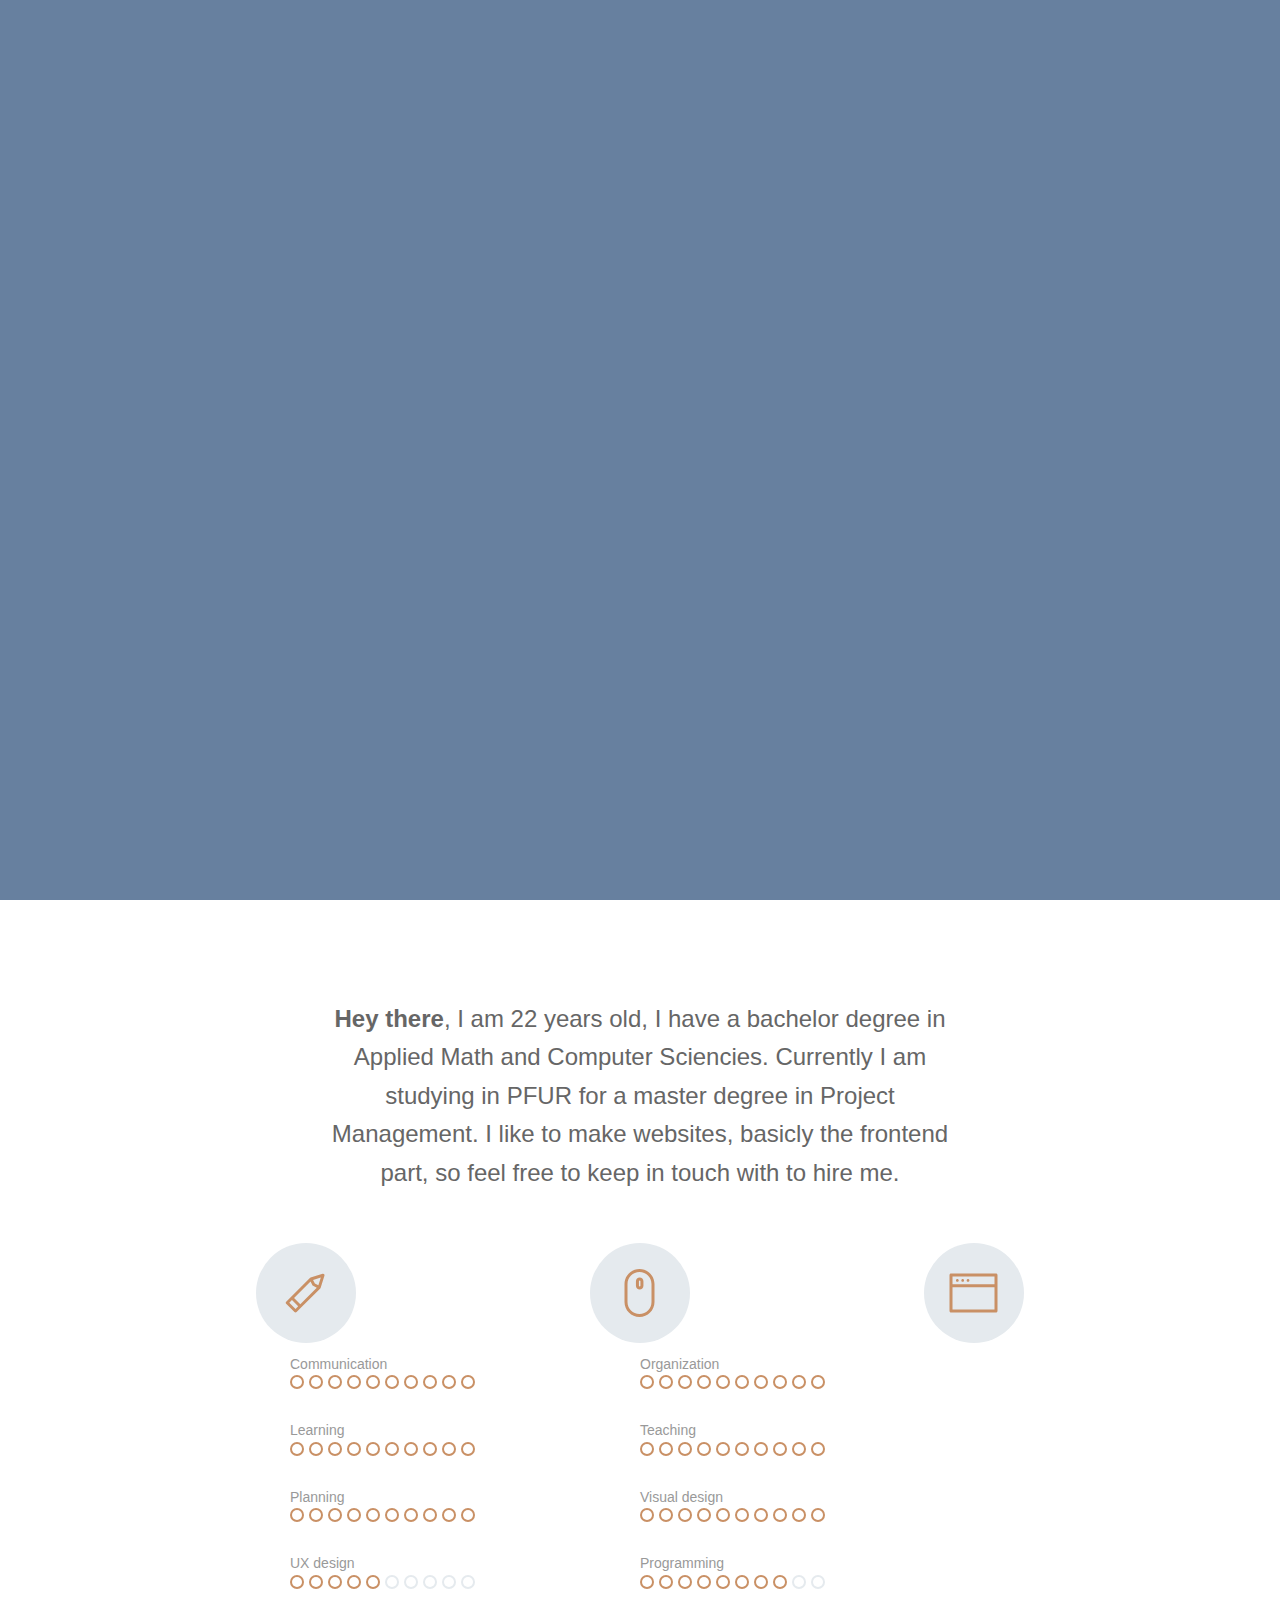
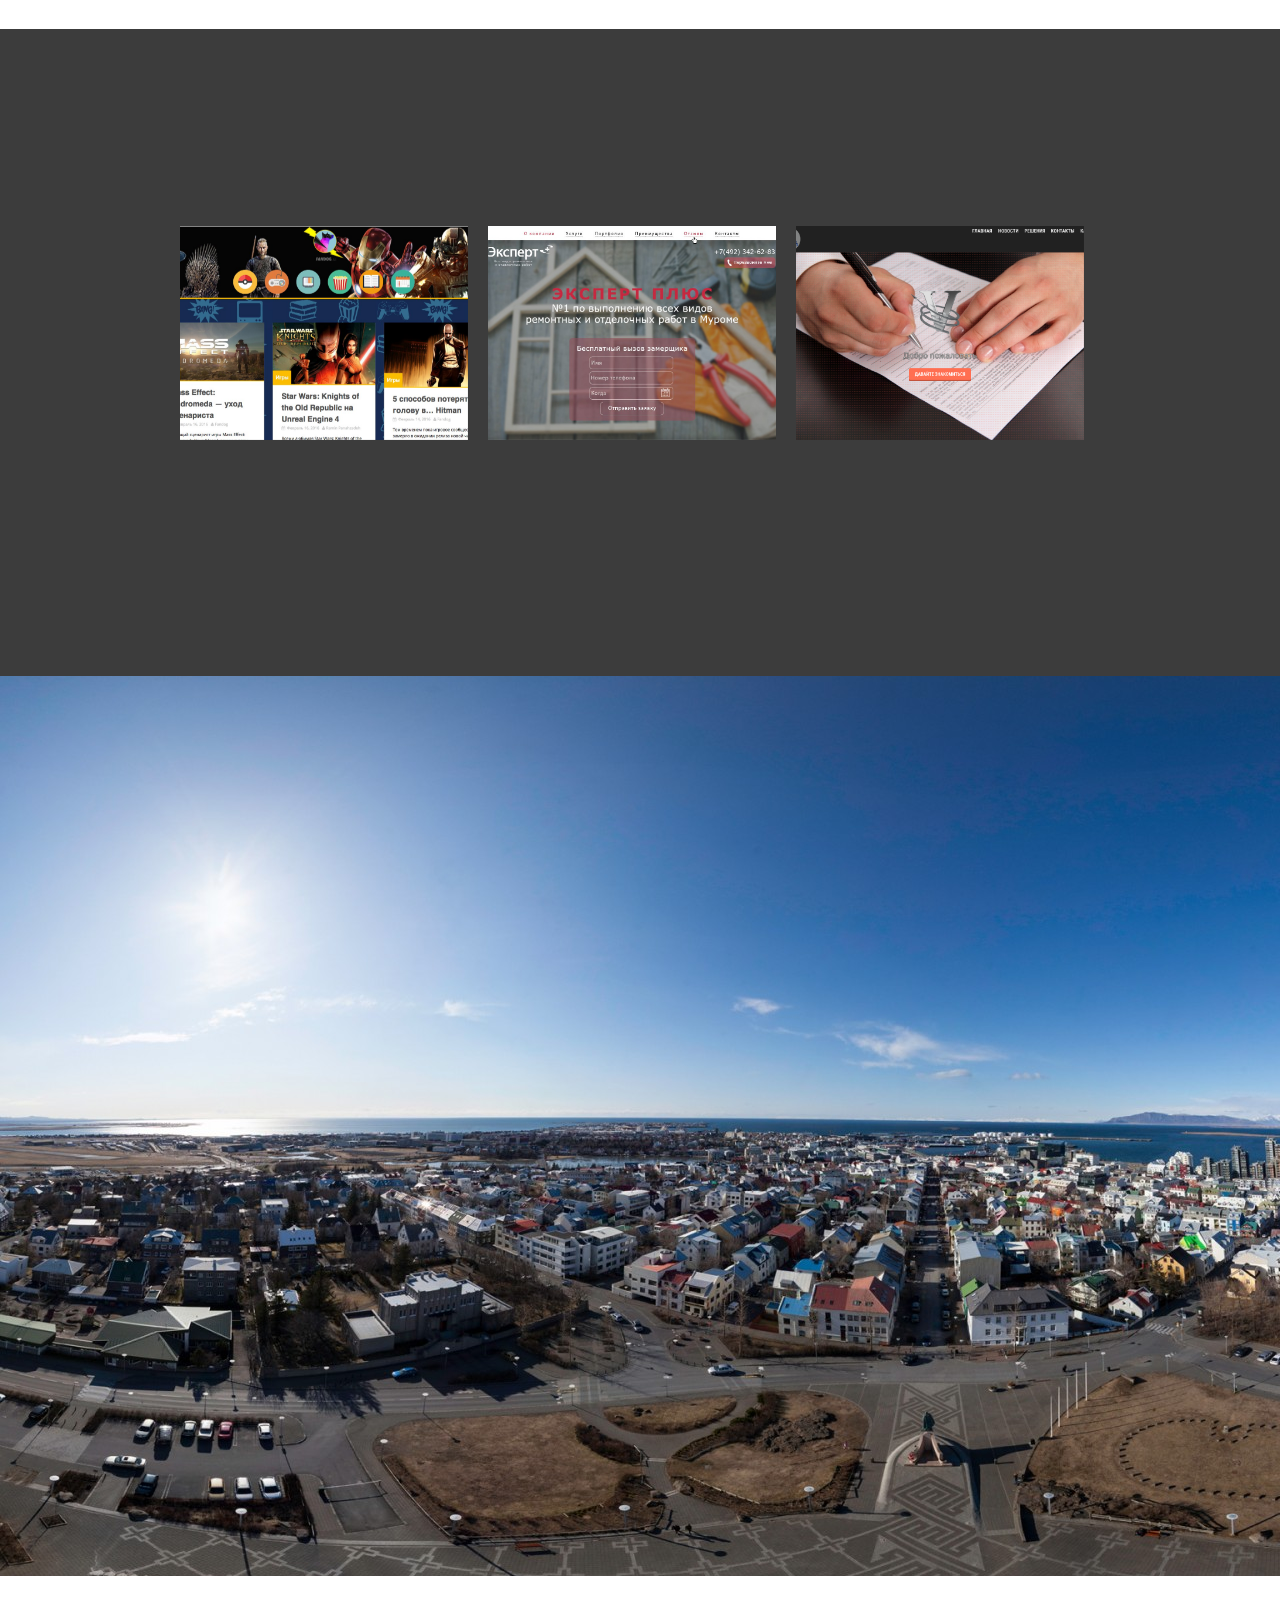
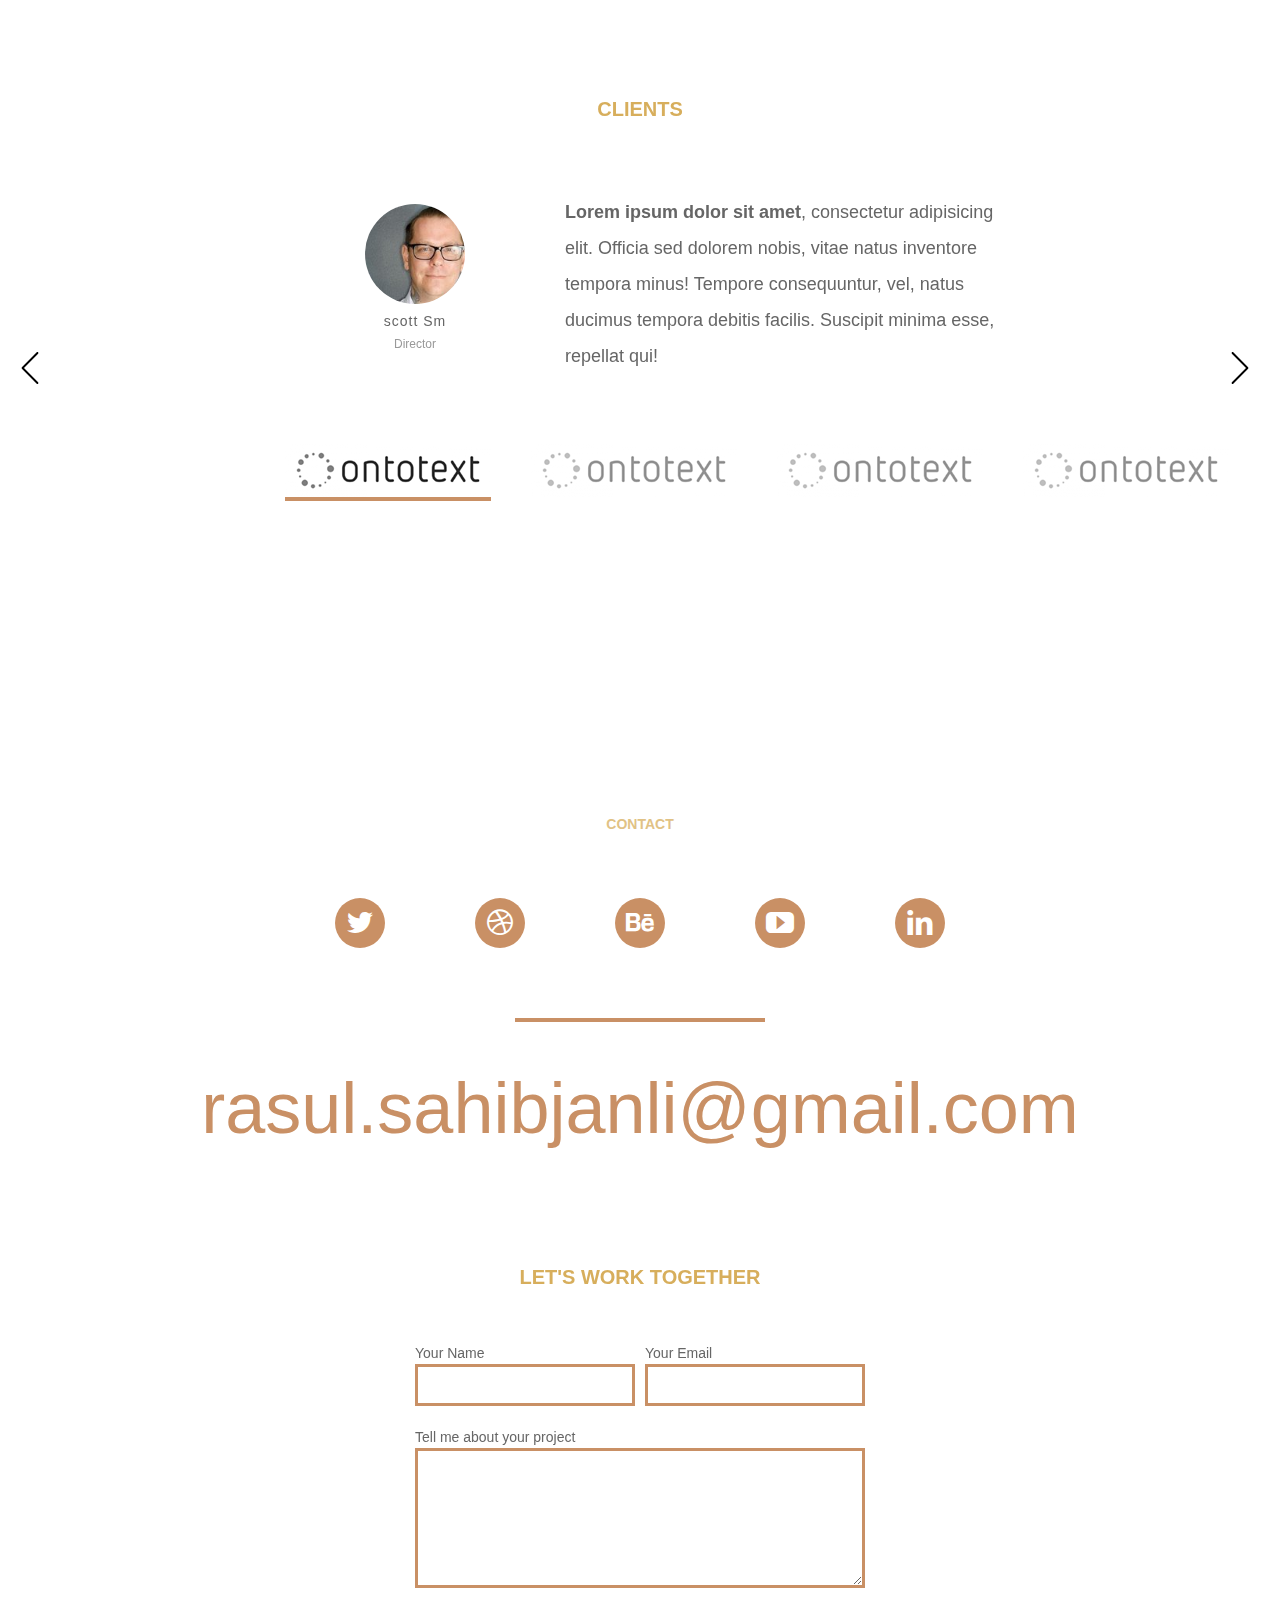
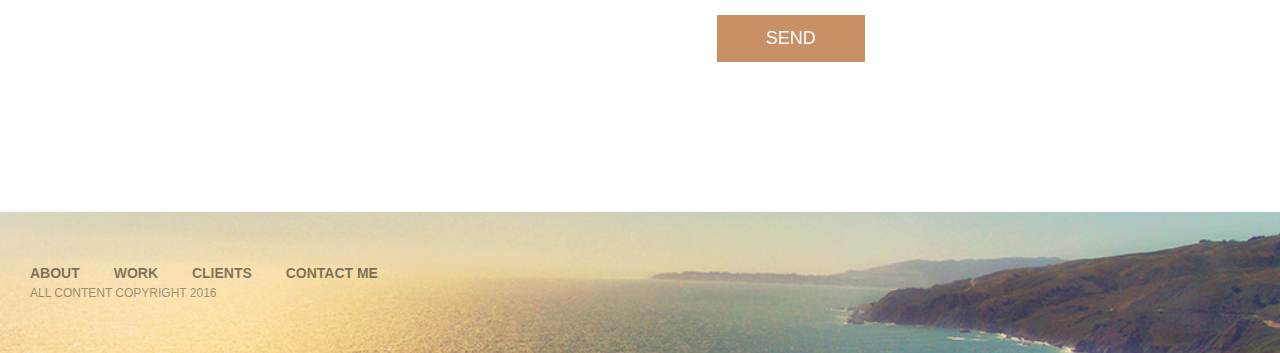
==== index.html @ d8843130 "add starting files" ====
<!DOCTYPE html>
<html class="">
<head>
  <meta charset="UTF-8">
  <meta name="apple-mobile-web-app-capable" content="yes">
  <meta name="viewport" content="width=device-width, initial-scale=1">
  <meta name="description" content="Provide a description for your website to make it visible to search engines.">
  <meta rel="author" href="https://plus.google.com/u/0/+DevTipsForDesigners/">
  <meta rel="publisher" href="https://plus.google.com/u/0/+DevTipsForDesigners/">

  <title>Artists Theme</title>

  <link rel="stylesheet" href="style.css">
  <!--[if lt IE 9]><script src="http://html5shim.googlecode.com/svn/trunk/html5.js"></script><![endif]-->

  

</head>
    <body>
<!-- <div class="left-side">
  
</div>   -->    
<!-- <section class="main-wrapper"> -->
<style type="text/css">#hellopreloader>p{display:none;}#hellopreloader_preload{display: block;position: fixed;z-index: 99999;top: 0;left: 0;width: 100%;height: 100%;min-width: 1000px;background: #67809F url(http://hello-site.ru//main/images/preloads/ball-triangle.svg) center center no-repeat;background-size:113px;}</style>
<div id="hellopreloader"><div id="hellopreloader_preload"></div><p><a href="http://hello-site.ru">Hello-Site.ru. Бесплатный конструктор сайтов.</a></p></div>


    <header id="header">

     	<div class="logo"></div>
      <div class="myPicture">
        <h3 id="about">About me</h3>
      </div>
     	<nav>
     		<a href="#about">About</a>
     		<a href="#work">Work</a>
     		<a href="#clients">Clients</a>
     		<a href="#contact">Contact me</a>
     	</nav>
    	<h1><span>My name is Rasul</span></h1>
    	<p class="kicker">
    		Welcome to the my peace of the INTERNET. I am glad to meet u;)
    	</p>
    </header>


      <section>
      <!-- <h3 id="about">About me</h3> -->

      
      <div class="blurb">
        <p>
          <strong>Hey there</strong>, I am 22 years old, I have a bachelor degree in Applied Math and Computer Sciencies. Currently I am studying in PFUR for a master degree in Project Management. I like to make websites, basicly the frontend part, so feel free to keep in touch with to hire me.
        </p>
      </div>

      <div class="face-lockup">
       <!--  <div class="face-img"></div> -->

        <div class="icon-pencil">
          <svg xmlns="http://www.w3.org/2000/svg" enable-background="new 0 0 100 100"><path d="M68.495 32.622c.332-1.051-.787-2.17-1.838-1.838l-12.123 3.823-.009.003-.02.006-.04.018-.213.087-.046.031-.085.056-.189.148-.042.033-18.97 18.97-.001.001-.001.001-4.742 4.742c-.584.584-.592 1.522-.017 2.097l8.32 8.32c.575.575 1.513.567 2.097-.017l4.742-4.742 18.971-18.971.033-.042.148-.188.057-.085.03-.046.086-.212.019-.042.007-.021.003-.008 3.823-12.124zm-6.119 9.592l-3.496-1.815-1.815-3.496 7.756-2.446-2.445 7.757zm-18.081 19.01l-6.24-6.24 16.477-16.477 1.921 3.7c.07.134.158.253.262.357.105.105.224.193.357.262l3.7 1.921-16.477 16.477zm-4.742 4.742l-6.24-6.24 2.629-2.629 6.24 6.24-2.629 2.629z"/></svg>
        </div>
        <div class="icon-mouse">
          <svg xmlns="http://www.w3.org/2000/svg" enable-background="new 0 0 100 100"><path d="M49.5 74c-8.27 0-15-6.73-15-15v-18c0-8.271 6.729-15 15-15s15 6.73 15 15v18c0 8.271-6.73 15-15 15zm0-45c-6.617 0-12 5.383-12 12v18c0 6.617 5.383 12 12 12s12-5.383 12-12v-18c0-6.617-5.383-12-12-12zm.183 17.53c-2.068 0-3.75-1.681-3.75-3.75v-4.5c0-2.068 1.682-3.75 3.75-3.75s3.75 1.682 3.75 3.75v4.5c0 2.068-1.682 3.75-3.75 3.75zm0-9c-.413 0-.75.337-.75.75v4.5c0 .413.337.75.75.75s.75-.337.75-.75v-4.5c0-.413-.337-.75-.75-.75z"/></svg>
        </div>
        <div class="icon-browser">
          <svg xmlns="http://www.w3.org/2000/svg" enable-background="new 0 0 100 100"><path d="M72 30.5h-45c-.829 0-1.5.671-1.5 1.5v36c0 .829.671 1.5 1.5 1.5h45c.829 0 1.5-.671 1.5-1.5v-36c0-.829-.671-1.5-1.5-1.5zm-1.5 36h-42v-22.254h42v22.254zm0-25.254h-42v-7.746h42v7.746zm-37.153-2.495c.758 0 1.373-.615 1.373-1.373s-.615-1.373-1.373-1.373-1.373.615-1.373 1.373.615 1.373 1.373 1.373zm5.342 0c.758 0 1.373-.615 1.373-1.373s-.615-1.373-1.373-1.373-1.373.615-1.373 1.373.615 1.373 1.373 1.373zm5.342 0c.758 0 1.373-.615 1.373-1.373s-.615-1.373-1.373-1.373-1.373.615-1.373 1.373.615 1.373 1.373 1.373z"/></svg>
        </div>
    <!--     <div class="icon-video">
          <svg xmlns="http://www.w3.org/2000/svg" enable-background="new 0 0 100 100"><path d="M75 32.5h-51c-.829 0-1.5.671-1.5 1.5v32c0 .829.671 1.5 1.5 1.5h51c.829 0 1.5-.671 1.5-1.5v-32c0-.829-.671-1.5-1.5-1.5zm-1.5 32h-48v-29h48v29zm-31.007-22.995v16.988l14.004-8.494-14.004-8.494z"/></svg>
        </div> -->
      </div>



      <div class="skill-lockup">

      <div class="skills-to-hire-me">
        <div class="skills-to-hire-me__title">Будет интересно тем кто хочет нанять меня на работу</div>
        <ul>
          <li>Git</li>
          <li>Gulp</li>
          <li>Sass</li>
          <li>Project management</li>
          <li>HTML5</li>
          <li>CSS3</li>
          <li>Кроссбраузерная верстка</li>
          <li>Отзывчивая и Адаптивная верстка(да да, я знаю в чем разница)</li>
          <li>Bootstrap</li>
          <li>BEM</li>
          <li>Javascript</li>
          <li>Jquery</li>
          <li>Имею опыт посадки на CMS</li>
          <li>PHP базовые знания</li>
          <li>SQL базовые знания</li>
          <li>Adobe Photoshop</li>
        </ul>
      </div>
       <div class="skills-to-make-order">
        <div class="skills-to-make-order__title">Будет интересно тем кто хочет заказать проект</div>
        <ul>
          <li>Оценка каждого проекта по времени и денежным затратам индивидуальна</li>
          <li>Блог</li>
          <li>Сайт компании(визитка)</li>
          <li>Портфолио</li>
          <li>Интернет магазин</li>
          <li>Лэндинг(одностраничник)</li>
          <li>Корпоративный сайт</li>
        </ul>
      </div>
        <div class="skill-unit">
          <div class="skill-label">Communication</div>
          <div class="skill-icons">
            <span></span>
            <span></span>
            <span></span>
            <span></span>
            <span></span>
            <span></span>
            <span></span>
            <span></span>
            <span></span>
            <span></span>
          </div>
        </div>

        <div class="skill-unit">
          <div class="skill-label">Organization</div>
          <div class="skill-icons">
            <span></span>
            <span></span>
            <span></span>
            <span></span>
            <span></span>
            <span></span>
            <span></span>
            <span></span>
            <span></span>
            <span></span>
          </div>
        </div>

        <div class="skill-unit">
          <div class="skill-label">Learning</div>
          <div class="skill-icons">
            <span></span>
            <span></span>
            <span></span>
            <span></span>
            <span></span>
            <span></span>
            <span></span>
            <span></span>
            <span></span>
            <span></span>
          </div>
        </div>

        <div class="skill-unit">
          <div class="skill-label">Teaching</div>
          <div class="skill-icons">
            <span></span>
            <span></span>
            <span></span>
            <span></span>
            <span></span>
            <span></span>
            <span></span>
            <span></span>
            <span></span>
            <span></span>
          </div>
        </div>

        <div class="skill-unit">
          <div class="skill-label">Planning</div>
          <div class="skill-icons">
            <span></span>
            <span></span>
            <span></span>
            <span></span>
            <span></span>
            <span></span>
            <span></span>
            <span></span>
            <span></span>
            <span></span>
          </div>
        </div>

        <div class="skill-unit">
          <div class="skill-label">Visual design</div>
          <div class="skill-icons">
            <span></span>
            <span></span>
            <span></span>
            <span></span>
            <span></span>
            <span></span>
            <span></span>
            <span></span>
            <span></span>
            <span></span>
          </div>
        </div>

        <div class="skill-unit">
          <div class="skill-label">UX design</div>
          <div class="skill-icons skill-5">
            <span></span>
            <span></span>
            <span></span>
            <span></span>
            <span></span>
            <span></span>
            <span></span>
            <span></span>
            <span></span>
            <span></span>
          </div>
        </div>

        <div class="skill-unit">
          <div class="skill-label">Programming</div>
          <div class="skill-icons skill-8">
            <span></span>
            <span></span>
            <span></span>
            <span></span>
            <span></span>
            <span></span>
            <span></span>
            <span></span>
            <span></span>
            <span></span>
          </div>
        </div>

      </div>
    </section>
    
 <!--    <section class="alt-section section-tools">
      <canvas>
        
      </canvas>
    </section> -->

      <section class="alt-section section-work">
      <div class="section-work__overlay"></div>
        <h3 id="work">Work</h3>

        <div class="work-belt">

            <div class="thumb-wrap">
                <div class="thumb-container">
                  
                    <div href="" class="thumb-unit">
                    <span class="thumb-overlay">
                      <strong>Typo international</strong>
                      <div class="zoom-icon"></div>
                    </span>
                    </div>

                    <div href="" class="thumb-unit">
                    <span class="thumb-overlay">
                      <strong>Typo internat</strong>
                      <div class="zoom-icon"></div>
                    </span>
                    </div>

                    <div href="" class="thumb-unit">
                    <span class="thumb-overlay">
                      <strong>Typo international</strong>
                      <div class="zoom-icon"></div>
                    </span>
                    </div>
                </div>
            </div>

            <div class="work-wrap"> 
                <div class="work-container">
                    <div class="work-return"></div>
                    <h4 class="project-title">Blah blah blah</h4>
                    <div class="project-load"></div>
                 </div>
            </div>
        </div>



      </section>
      
      <div class="panorama">
        <canvas id="canvas" width="350" height="350">
          You should update your browser
        </canvas>
      </div>

      <section class = "clients-section">

      <h3 id = "clients">clients</h3>


      <div class="clients-mobile-nav">
        <span></span>
        <span></span>
        <span></span>
        <span></span>
      </div>

      <div class="client-controls">
        <div class="client-control-next">
                  <?xml version="1.0" encoding="utf-8"?>
            <!-- Generator: Adobe Illustrator 17.1.0, SVG Export Plug-In . SVG Version: 6.00 Build 0)  -->
            <!DOCTYPE svg PUBLIC "-//W3C//DTD SVG 1.1//EN" "http://www.w3.org/Graphics/SVG/1.1/DTD/svg11.dtd">
            <svg version="1.1" id="Layer_1" xmlns="http://www.w3.org/2000/svg" xmlns:xlink="http://www.w3.org/1999/xlink" x="0px" y="0px"
             enable-background="new 0 0 40 40" xml:space="preserve">
            <path d="M12.576,35.954c-0.253,0-0.507-0.097-0.7-0.292c-0.387-0.389-0.387-1.021,0-1.41L26.024,20L11.876,5.748
              c-0.387-0.389-0.387-1.02,0-1.41c0.387-0.39,1.013-0.39,1.4,0l14.847,14.957c0.387,0.389,0.387,1.021,0,1.41L13.276,35.662
              C13.083,35.857,12.83,35.954,12.576,35.954z"/>
            </svg>

        </div>
        <div class="client-control-prev">
                  <?xml version="1.0" encoding="utf-8"?>
            <!-- Generator: Adobe Illustrator 17.1.0, SVG Export Plug-In . SVG Version: 6.00 Build 0)  -->
            <!DOCTYPE svg PUBLIC "-//W3C//DTD SVG 1.1//EN" "http://www.w3.org/Graphics/SVG/1.1/DTD/svg11.dtd">
            <svg version="1.1" id="Layer_1" xmlns="http://www.w3.org/2000/svg" xmlns:xlink="http://www.w3.org/1999/xlink" x="0px" y="0px"
             enable-background="new 0 0 40 40" xml:space="preserve">
            <path d="M26.724,35.662L11.876,20.705c-0.387-0.389-0.387-1.02,0-1.41L26.724,4.338c0.387-0.39,1.013-0.39,1.4,0
              c0.387,0.389,0.387,1.02,0,1.41L13.976,20l14.148,14.252c0.387,0.39,0.387,1.021,0,1.41c-0.193,0.195-0.447,0.292-0.7,0.292
              C27.17,35.954,26.917,35.857,26.724,35.662z"/>
            </svg>

        </div>
      </div>
      
      <div class="clients-belt">
        <!-- Clients and stuff they say -->
        <div class="client-unit">
          
          <div class="client-face">
            <img src="./assets/img/clients/face-aaroni.jpg" alt="client-face">
            <strong class="client-name">scott Sm</strong>
            <em class="client-title">Director</em>
          </div>
        

        <div class="client-content">

          <p><strong>Lorem ipsum dolor sit amet</strong>, consectetur adipisicing elit. Officia sed dolorem nobis, vitae natus inventore tempora minus! Tempore consequuntur, vel, natus ducimus tempora debitis facilis. Suscipit minima esse, repellat qui!</p>
        </div>
      </div>
        <!-- Clients and stuff they say -->   

        <!-- Clients and stuff they say -->
        <div class="client-unit">
          
          <div class="client-face">
            <img src="./assets/img/clients/face-atariboy.jpg" alt="client-face">
            <strong class="client-name">scott Sm</strong>
            <em class="client-title">Director</em>
          </div>
        

        <div class="client-content">

          <p><strong>Lorem ipsum dolor sit amet</strong>, consectetur adipisicing elit. Officia sed dolorem nobis, vitae natus inventore tempora minus! Tempore consequuntur, vel, natus ducimus tempora debitis facilis. Suscipit minima esse, repellat qui!</p>
        </div>
      </div>
        <!-- Clients and stuff they say --> 

        <!-- Clients and stuff they say -->
        <div class="client-unit">
          
          <div class="client-face">
            <img src="./assets/img/clients/face-jackiesaik.jpg" alt="client-face">
            <strong class="client-name">scott Sm</strong>
            <em class="client-title">Director</em>
          </div>
        

        <div class="client-content">

          <p><strong>Lorem ipsum dolor sit amet</strong>, consectetur adipisicing elit. Officia sed dolorem nobis, vitae natus inventore tempora minus! Tempore consequuntur, vel, natus ducimus tempora debitis facilis. Suscipit minima esse, repellat qui!</p>
        </div>
      </div>
        <!-- Clients and stuff they say --> 

        <!-- Clients and stuff they say -->
        <div class="client-unit">
          
          <div class="client-face">
            <img src="./assets/img/clients/face-teleject.jpg" alt="client-face">
            <strong class="client-name">scott Sm</strong>
            <em class="client-title">Director</em>
          </div>
        

        <div class="client-content">

          <p><strong>Lorem ipsum dolor sit amet</strong>, consectetur adipisicing elit. Officia sed dolorem nobis, vitae natus inventore tempora minus! Tempore consequuntur, vel, natus ducimus tempora debitis facilis. Suscipit minima esse, repellat qui!</p>
        </div>
      </div>
        <!-- Clients and stuff they say -->  
      </div>

      <div class="clients-logos">
        <img src="img/clients/logo1.png" class="client-logo" alt=" ">
        <img src="img/clients/logo1.png" class="client-logo" alt=" ">
        <img src="img/clients/logo1.png" class="client-logo" alt=" ">
        <img src="img/clients/logo1.png" class="client-logo" alt=" ">
      </div>

    </section>

      <section class="section-contact">

      <h3 id="contact">Contact</h3>

    <div class="social-links">
    	<a href="" class="icon-twitter"></a>
    	<a href="" class="icon-dribbble"></a>
    	<a href="" class="icon-behance"></a>
    	<a href="" class="icon-youtube"></a>
    	<a href="" class="icon-linkedin"></a>
    </div>

    <hr class="bar">

    <a href="mailto:artist@gmail.com" class="biglink">rasul.sahibjanli@gmail.com</a>

    </section>


      <section>

      <h3>Let's work together</h3>

    <form method="POST" action="//formspree.io/rasul.sahibjanli@gmail.com">

      <fieldset class="contact-info-group">

        <label><span>Your Name</span>
        <input type="text" name="name"></label>

        <label><span>Your Email</span>
        <input type="email" name="_replyto"></label>

      </fieldset>

      <label><span>Tell me about your project</span>
      <textarea name="message"></textarea></label>

      <fieldset class="submit-wrap">
        <input type="submit" value="Send">
      </fieldset>

    </form>

    </section>


      <footer id="footer">

      <div class="lockup">
        
        
        <div class="content-wrap">
          <nav>
            <a href="#about">About</a>
            <a href="#work">Work</a>
            <a href="#clients">Clients</a>
            <a href="#contact">Contact me</a>
          </nav>

          <p class="copyright">All content copyright 2016</p>
       
        </div>
      </div>

    </footer>

<!-- </section> -->

      


    <script src="js/jquery-2.2.1.js"></script>
    <script src="js/functions.js"></script>
    <script src="js/constructor.js"></script>
   <!-- HelloPreload http://hello-site.ru/preloader/ -->

<script type="text/javascript">var hellopreloader = document.getElementById("hellopreloader_preload");function fadeOutnojquery(el){el.style.opacity = 1;var interhellopreloader = setInterval(function(){el.style.opacity = el.style.opacity - 0.05;if (el.style.opacity <=0.05){ clearInterval(interhellopreloader);hellopreloader.style.display = "none";}},16);}window.onload = function(){setTimeout(function(){fadeOutnojquery(hellopreloader);},1000);};</script>
<!-- HelloPreload http://hello-site.ru/preloader/ -->
</body>
</html>
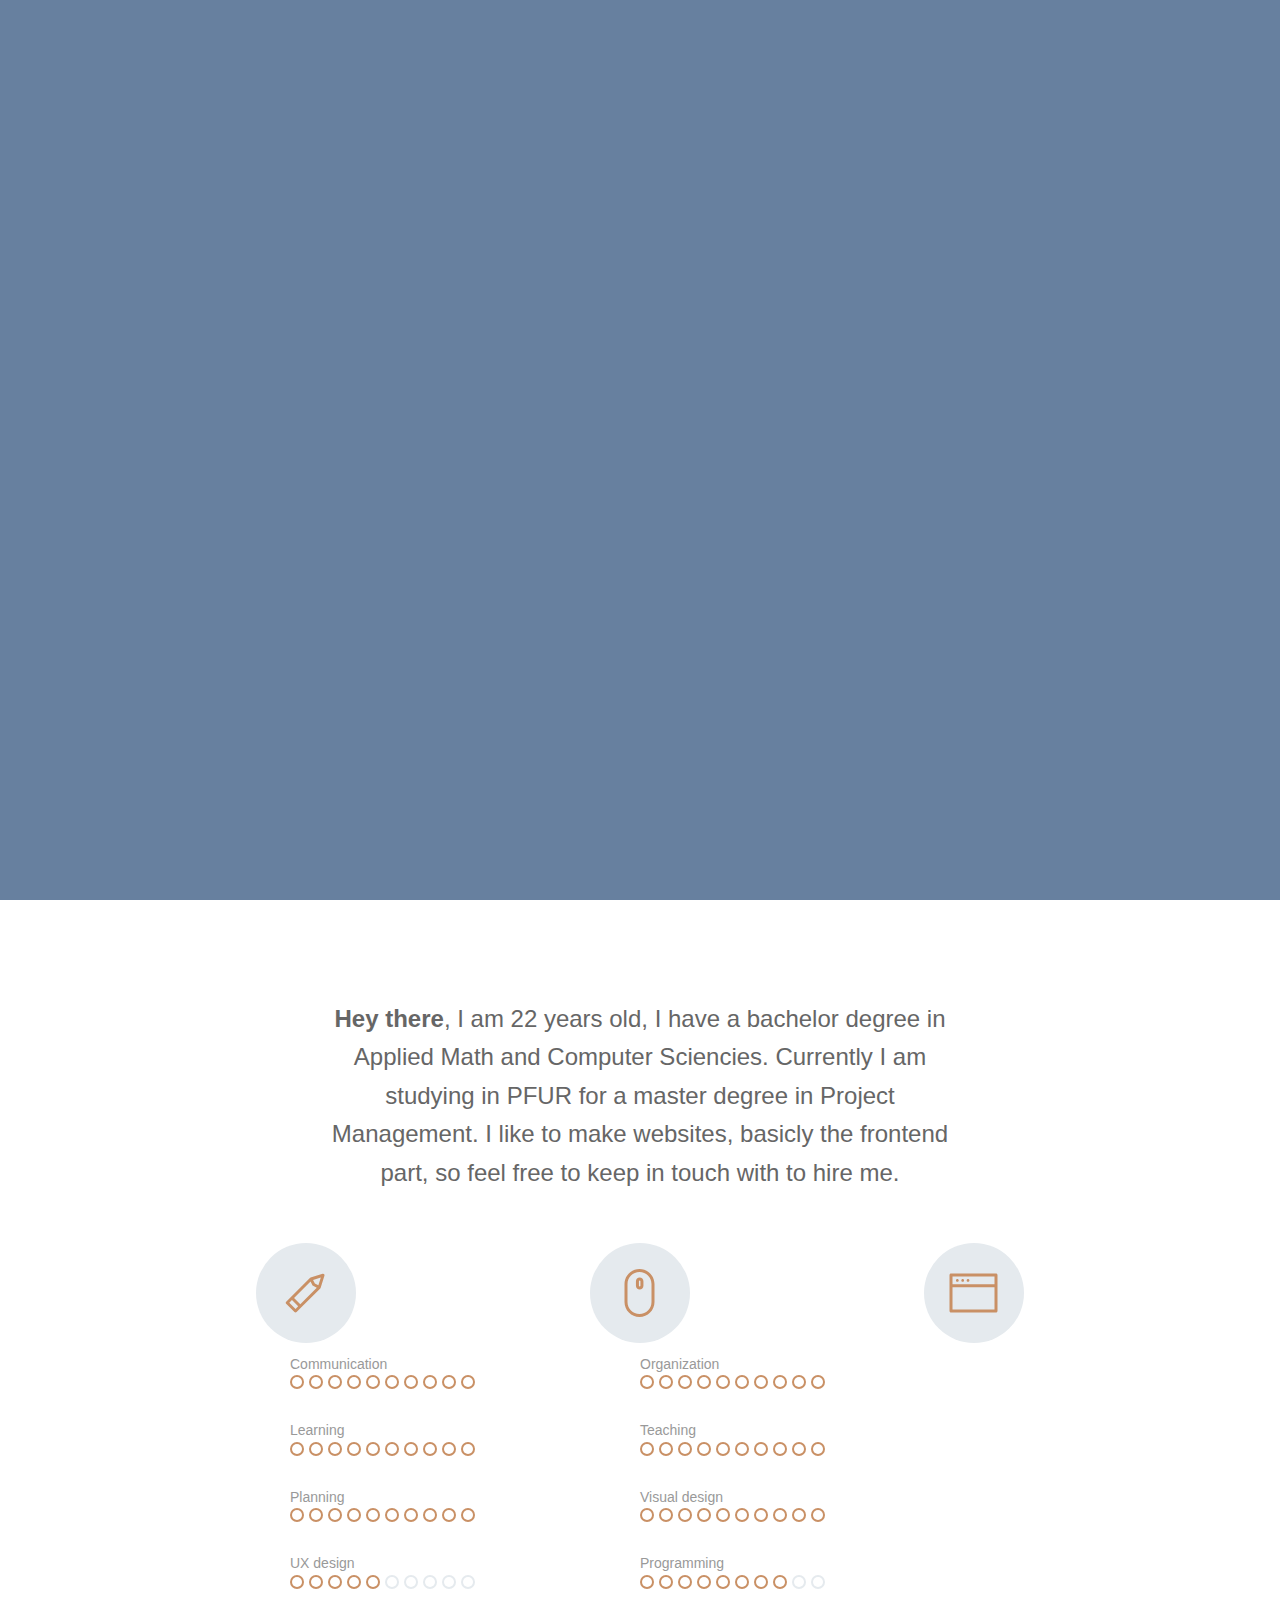
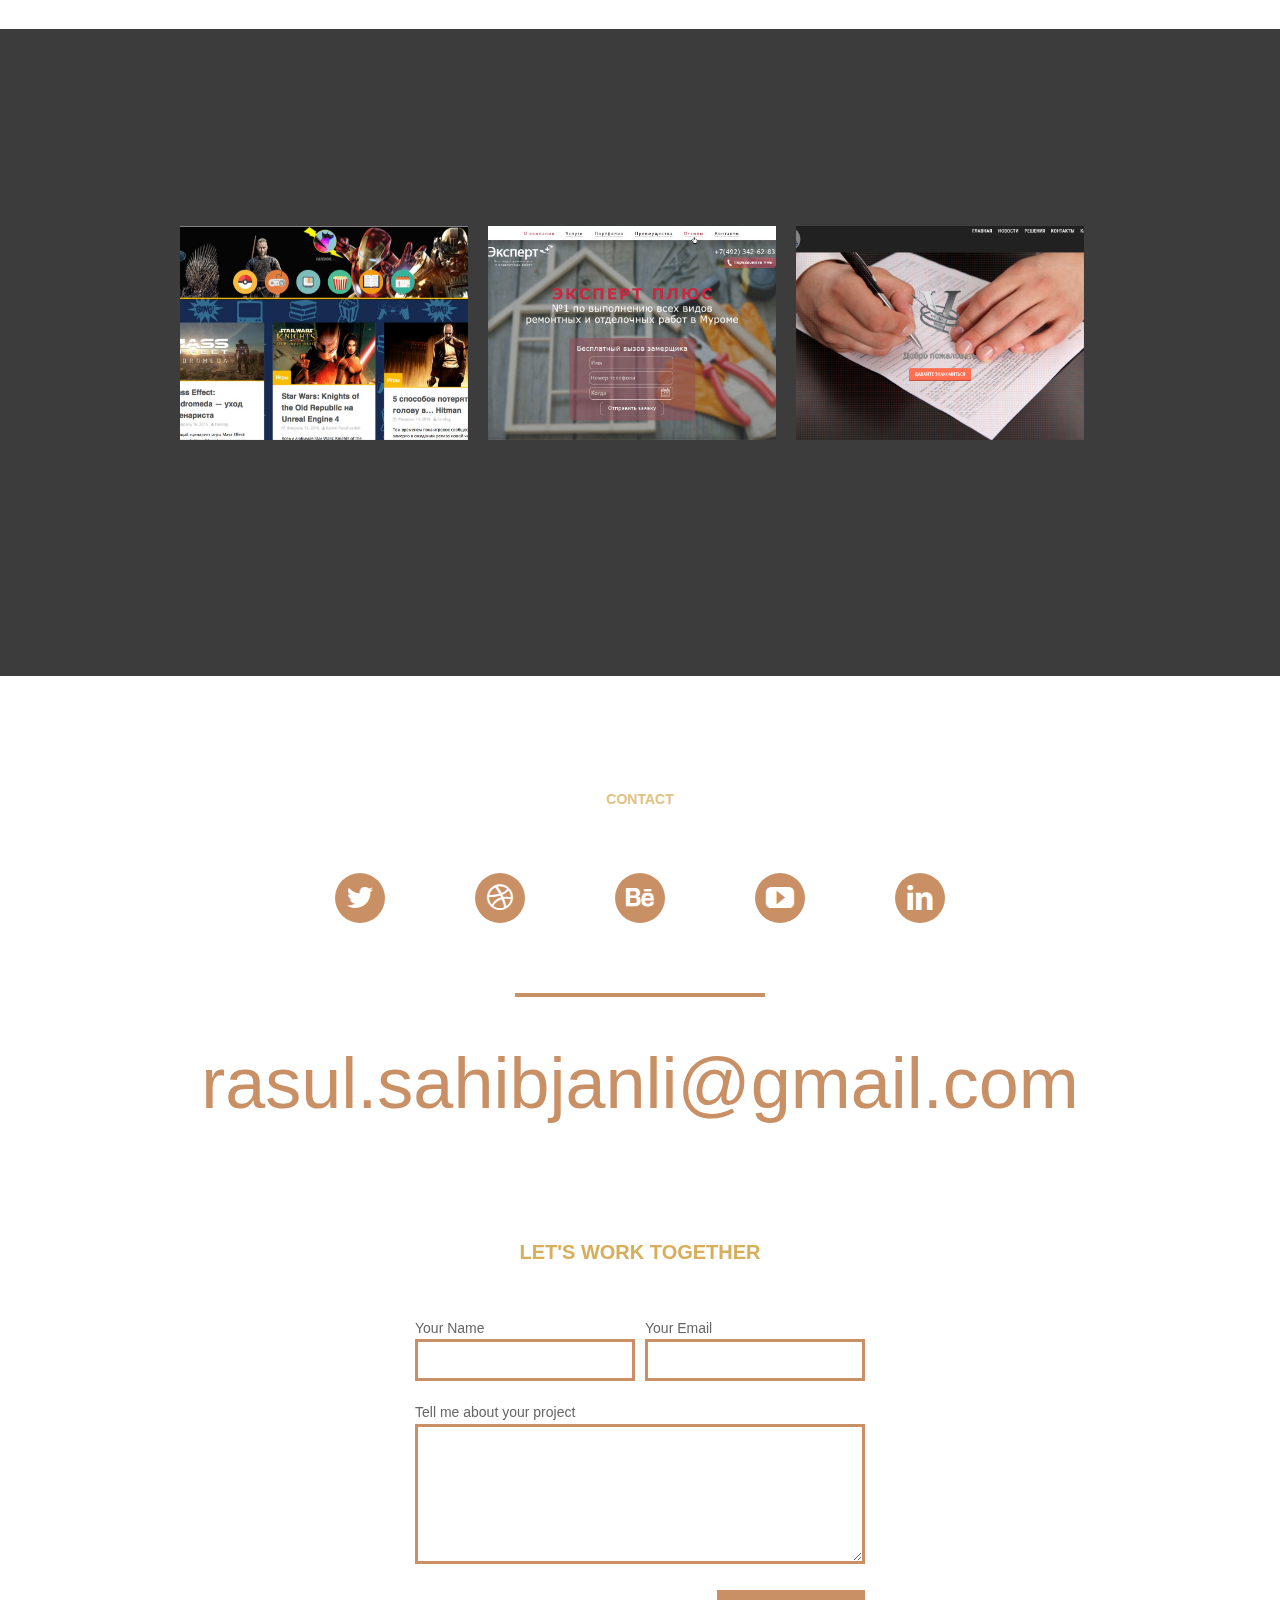
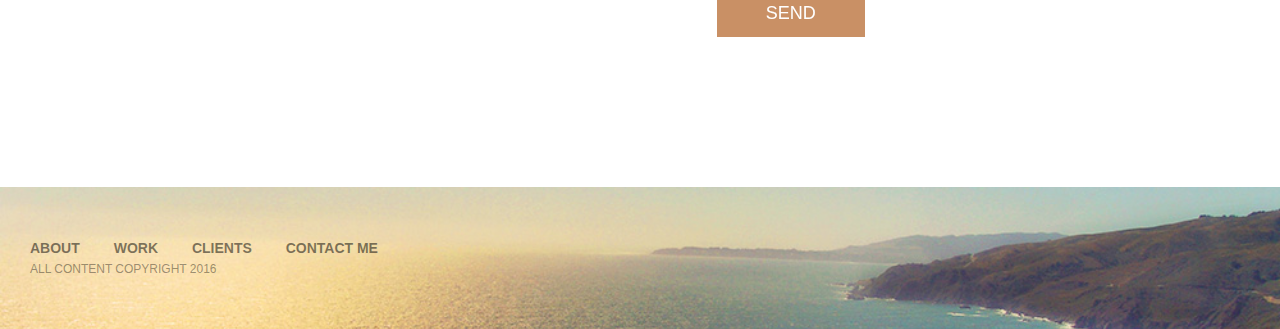
==== commit aeeae699: "fix sections" ====
--- a/index.html
+++ b/index.html
@@ -290,130 +290,9 @@
 
 
       </section>
-      
-      <div class="panorama">
-        <canvas id="canvas" width="350" height="350">
-          You should update your browser
-        </canvas>
-      </div>
-
-      <section class = "clients-section">
-
-      <h3 id = "clients">clients</h3>
-
-
-      <div class="clients-mobile-nav">
-        <span></span>
-        <span></span>
-        <span></span>
-        <span></span>
-      </div>
-
-      <div class="client-controls">
-        <div class="client-control-next">
-                  <?xml version="1.0" encoding="utf-8"?>
-            <!-- Generator: Adobe Illustrator 17.1.0, SVG Export Plug-In . SVG Version: 6.00 Build 0)  -->
-            <!DOCTYPE svg PUBLIC "-//W3C//DTD SVG 1.1//EN" "http://www.w3.org/Graphics/SVG/1.1/DTD/svg11.dtd">
-            <svg version="1.1" id="Layer_1" xmlns="http://www.w3.org/2000/svg" xmlns:xlink="http://www.w3.org/1999/xlink" x="0px" y="0px"
-             enable-background="new 0 0 40 40" xml:space="preserve">
-            <path d="M12.576,35.954c-0.253,0-0.507-0.097-0.7-0.292c-0.387-0.389-0.387-1.021,0-1.41L26.024,20L11.876,5.748
-              c-0.387-0.389-0.387-1.02,0-1.41c0.387-0.39,1.013-0.39,1.4,0l14.847,14.957c0.387,0.389,0.387,1.021,0,1.41L13.276,35.662
-              C13.083,35.857,12.83,35.954,12.576,35.954z"/>
-            </svg>
-
-        </div>
-        <div class="client-control-prev">
-                  <?xml version="1.0" encoding="utf-8"?>
-            <!-- Generator: Adobe Illustrator 17.1.0, SVG Export Plug-In . SVG Version: 6.00 Build 0)  -->
-            <!DOCTYPE svg PUBLIC "-//W3C//DTD SVG 1.1//EN" "http://www.w3.org/Graphics/SVG/1.1/DTD/svg11.dtd">
-            <svg version="1.1" id="Layer_1" xmlns="http://www.w3.org/2000/svg" xmlns:xlink="http://www.w3.org/1999/xlink" x="0px" y="0px"
-             enable-background="new 0 0 40 40" xml:space="preserve">
-            <path d="M26.724,35.662L11.876,20.705c-0.387-0.389-0.387-1.02,0-1.41L26.724,4.338c0.387-0.39,1.013-0.39,1.4,0
-              c0.387,0.389,0.387,1.02,0,1.41L13.976,20l14.148,14.252c0.387,0.39,0.387,1.021,0,1.41c-0.193,0.195-0.447,0.292-0.7,0.292
-              C27.17,35.954,26.917,35.857,26.724,35.662z"/>
-            </svg>
-
-        </div>
-      </div>
-      
-      <div class="clients-belt">
-        <!-- Clients and stuff they say -->
-        <div class="client-unit">
-          
-          <div class="client-face">
-            <img src="./assets/img/clients/face-aaroni.jpg" alt="client-face">
-            <strong class="client-name">scott Sm</strong>
-            <em class="client-title">Director</em>
-          </div>
-        
-
-        <div class="client-content">
-
-          <p><strong>Lorem ipsum dolor sit amet</strong>, consectetur adipisicing elit. Officia sed dolorem nobis, vitae natus inventore tempora minus! Tempore consequuntur, vel, natus ducimus tempora debitis facilis. Suscipit minima esse, repellat qui!</p>
-        </div>
-      </div>
-        <!-- Clients and stuff they say -->   
-
-        <!-- Clients and stuff they say -->
-        <div class="client-unit">
-          
-          <div class="client-face">
-            <img src="./assets/img/clients/face-atariboy.jpg" alt="client-face">
-            <strong class="client-name">scott Sm</strong>
-            <em class="client-title">Director</em>
-          </div>
-        
-
-        <div class="client-content">
-
-          <p><strong>Lorem ipsum dolor sit amet</strong>, consectetur adipisicing elit. Officia sed dolorem nobis, vitae natus inventore tempora minus! Tempore consequuntur, vel, natus ducimus tempora debitis facilis. Suscipit minima esse, repellat qui!</p>
-        </div>
-      </div>
-        <!-- Clients and stuff they say --> 
-
-        <!-- Clients and stuff they say -->
-        <div class="client-unit">
-          
-          <div class="client-face">
-            <img src="./assets/img/clients/face-jackiesaik.jpg" alt="client-face">
-            <strong class="client-name">scott Sm</strong>
-            <em class="client-title">Director</em>
-          </div>
-        
-
-        <div class="client-content">
-
-          <p><strong>Lorem ipsum dolor sit amet</strong>, consectetur adipisicing elit. Officia sed dolorem nobis, vitae natus inventore tempora minus! Tempore consequuntur, vel, natus ducimus tempora debitis facilis. Suscipit minima esse, repellat qui!</p>
-        </div>
-      </div>
-        <!-- Clients and stuff they say --> 
-
-        <!-- Clients and stuff they say -->
-        <div class="client-unit">
-          
-          <div class="client-face">
-            <img src="./assets/img/clients/face-teleject.jpg" alt="client-face">
-            <strong class="client-name">scott Sm</strong>
-            <em class="client-title">Director</em>
-          </div>
-        
-
-        <div class="client-content">
-
-          <p><strong>Lorem ipsum dolor sit amet</strong>, consectetur adipisicing elit. Officia sed dolorem nobis, vitae natus inventore tempora minus! Tempore consequuntur, vel, natus ducimus tempora debitis facilis. Suscipit minima esse, repellat qui!</p>
-        </div>
-      </div>
-        <!-- Clients and stuff they say -->  
-      </div>
-
-      <div class="clients-logos">
-        <img src="img/clients/logo1.png" class="client-logo" alt=" ">
-        <img src="img/clients/logo1.png" class="client-logo" alt=" ">
-        <img src="img/clients/logo1.png" class="client-logo" alt=" ">
-        <img src="img/clients/logo1.png" class="client-logo" alt=" ">
-      </div>
-
-    </section>
+
+
+
 
       <section class="section-contact">
 
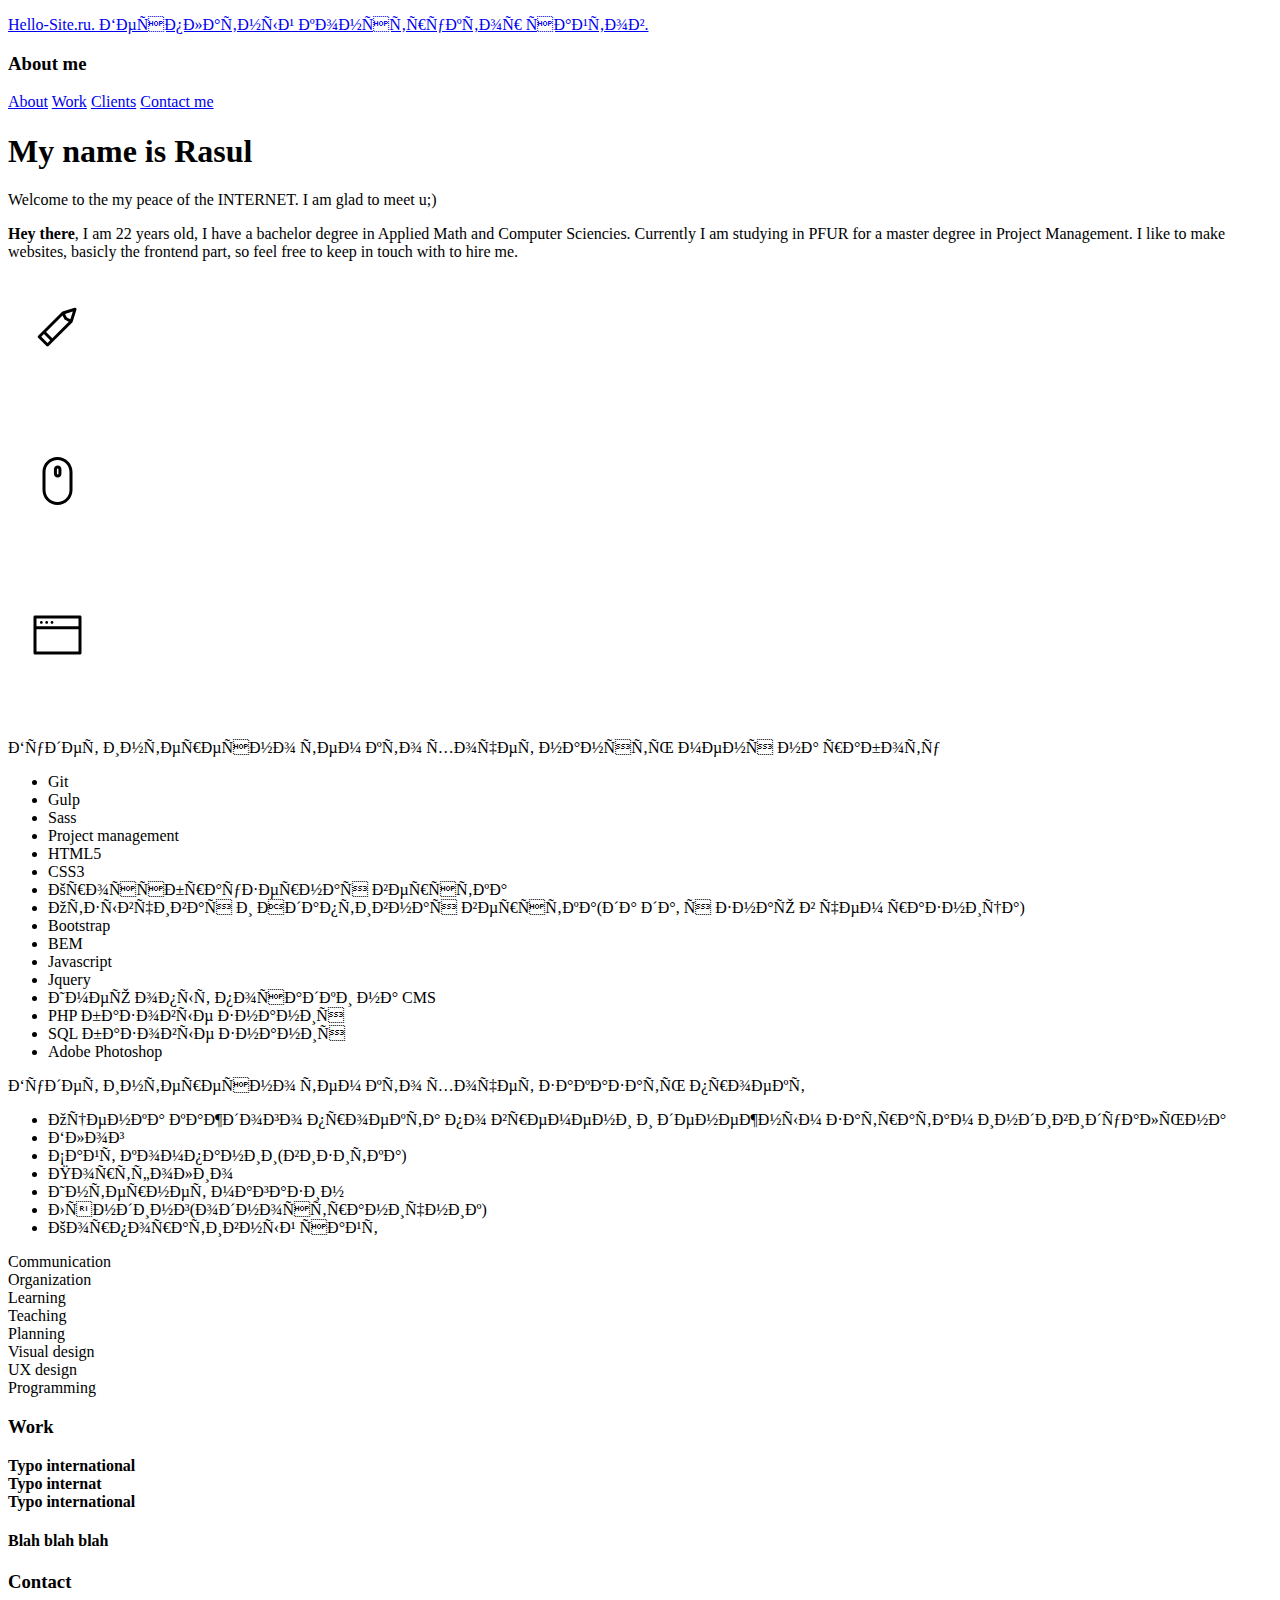
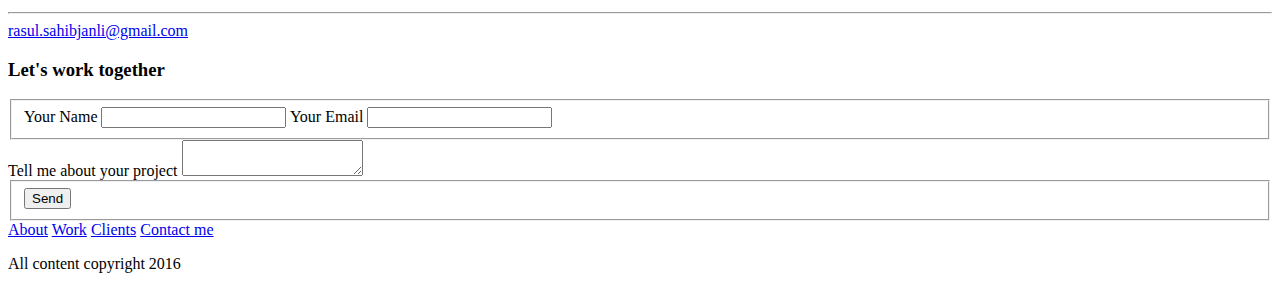
==== commit acd1f900: "remove styles" ====
--- a/index.html
+++ b/index.html
@@ -2,17 +2,17 @@
 <!DOCTYPE html>
 <html class="">
 <head>
-  <meta charset="UTF-8">
-  <meta name="apple-mobile-web-app-capable" content="yes">
-  <meta name="viewport" content="width=device-width, initial-scale=1">
-  <meta name="description" content="Provide a description for your website to make it visible to search engines.">
-  <meta rel="author" href="https://plus.google.com/u/0/+DevTipsForDesigners/">
-  <meta rel="publisher" href="https://plus.google.com/u/0/+DevTipsForDesigners/">
+  <!--<meta charset="UTF-8">-->
+  <!--<meta name="apple-mobile-web-app-capable" content="yes">-->
+  <!--<meta name="viewport" content="width=device-width, initial-scale=1">-->
+  <!--<meta name="description" content="Provide a description for your website to make it visible to search engines.">-->
+  <!--<meta rel="author" href="https://plus.google.com/u/0/+DevTipsForDesigners/">-->
+  <!--<meta rel="publisher" href="https://plus.google.com/u/0/+DevTipsForDesigners/">-->
 
   <title>Artists Theme</title>
 
-  <link rel="stylesheet" href="style.css">
-  <!--[if lt IE 9]><script src="http://html5shim.googlecode.com/svn/trunk/html5.js"></script><![endif]-->
+  <!--<link rel="stylesheet" href="style.css">-->
+  <!--[if lt IE 9]><!--<script src="http://html5shim.googlecode.com/svn/trunk/html5.js"></script>--><![endif]-->
 
   
 
@@ -22,7 +22,7 @@
   
 </div>   -->    
 <!-- <section class="main-wrapper"> -->
-<style type="text/css">#hellopreloader>p{display:none;}#hellopreloader_preload{display: block;position: fixed;z-index: 99999;top: 0;left: 0;width: 100%;height: 100%;min-width: 1000px;background: #67809F url(http://hello-site.ru//main/images/preloads/ball-triangle.svg) center center no-repeat;background-size:113px;}</style>
+<!--<style type="text/css">#hellopreloader>p{display:none;}#hellopreloader_preload{display: block;position: fixed;z-index: 99999;top: 0;left: 0;width: 100%;height: 100%;min-width: 1000px;background: #67809F url(http://hello-site.ru//main/images/preloads/ball-triangle.svg) center center no-repeat;background-size:113px;}</style>-->
 <div id="hellopreloader"><div id="hellopreloader_preload"></div><p><a href="http://hello-site.ru">Hello-Site.ru. Бесплатный конструктор сайтов.</a></p></div>
 
 
@@ -366,12 +366,12 @@
       
 
 
-    <script src="js/jquery-2.2.1.js"></script>
-    <script src="js/functions.js"></script>
-    <script src="js/constructor.js"></script>
+    <!--<script src="js/jquery-2.2.1.js"></script>-->
+    <!--<script src="js/functions.js"></script>-->
+    <!--<script src="js/constructor.js"></script>-->
    <!-- HelloPreload http://hello-site.ru/preloader/ -->
 
-<script type="text/javascript">var hellopreloader = document.getElementById("hellopreloader_preload");function fadeOutnojquery(el){el.style.opacity = 1;var interhellopreloader = setInterval(function(){el.style.opacity = el.style.opacity - 0.05;if (el.style.opacity <=0.05){ clearInterval(interhellopreloader);hellopreloader.style.display = "none";}},16);}window.onload = function(){setTimeout(function(){fadeOutnojquery(hellopreloader);},1000);};</script>
+<!--<script type="text/javascript">var hellopreloader = document.getElementById("hellopreloader_preload");function fadeOutnojquery(el){el.style.opacity = 1;var interhellopreloader = setInterval(function(){el.style.opacity = el.style.opacity - 0.05;if (el.style.opacity <=0.05){ clearInterval(interhellopreloader);hellopreloader.style.display = "none";}},16);}window.onload = function(){setTimeout(function(){fadeOutnojquery(hellopreloader);},1000);};</script>-->
 <!-- HelloPreload http://hello-site.ru/preloader/ -->
 </body>
 </html>
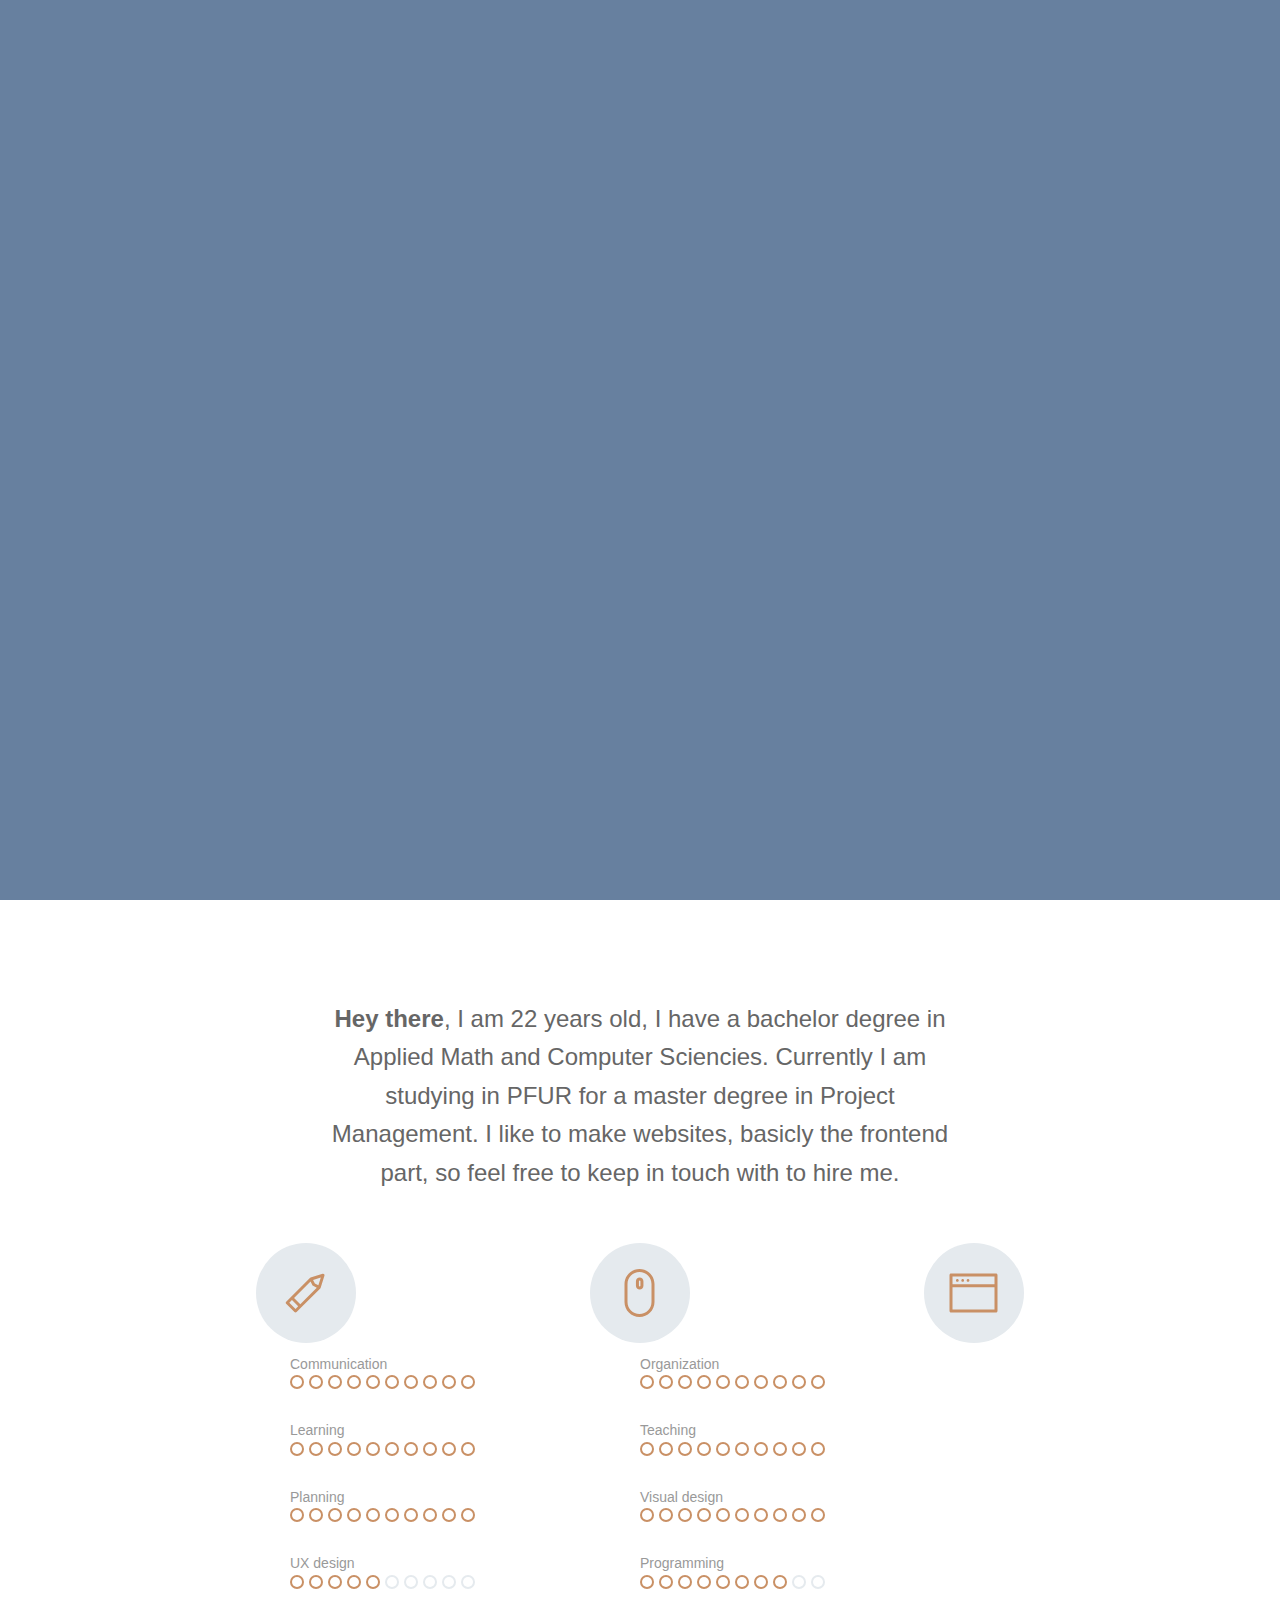
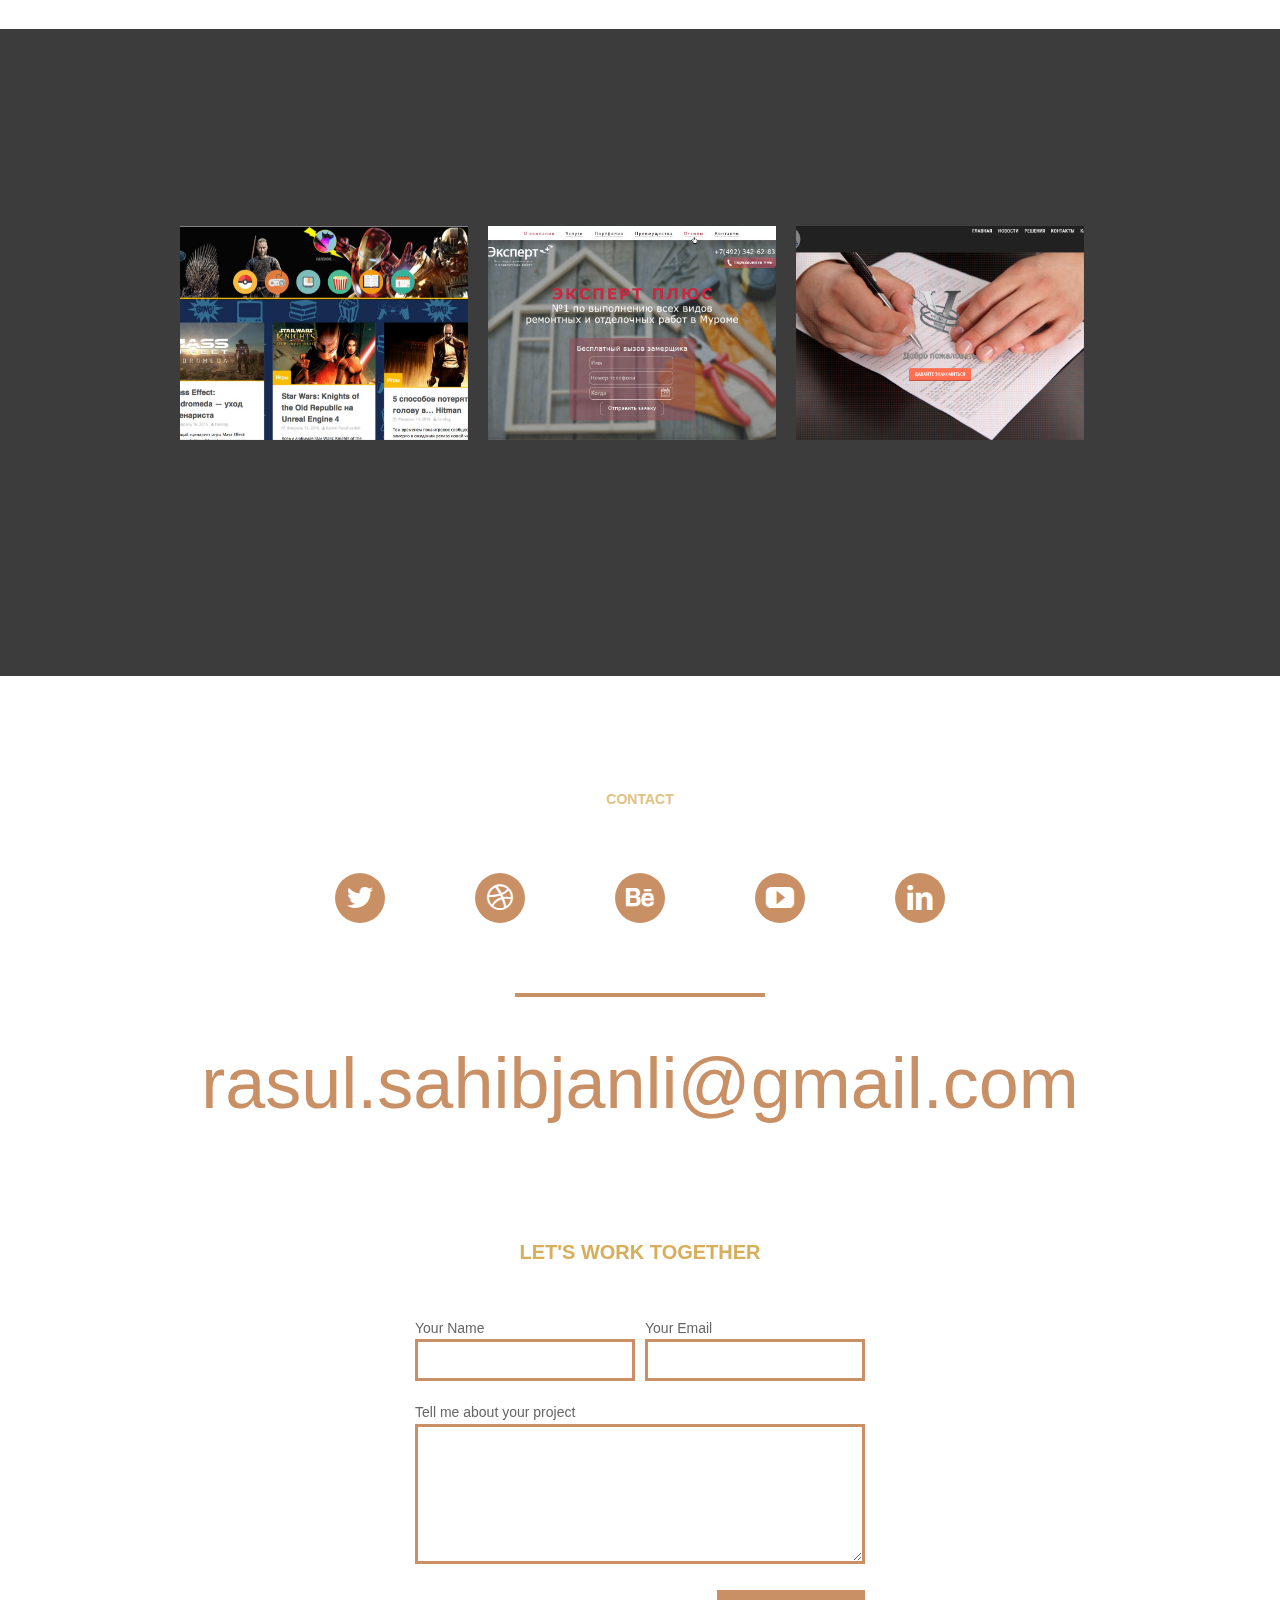
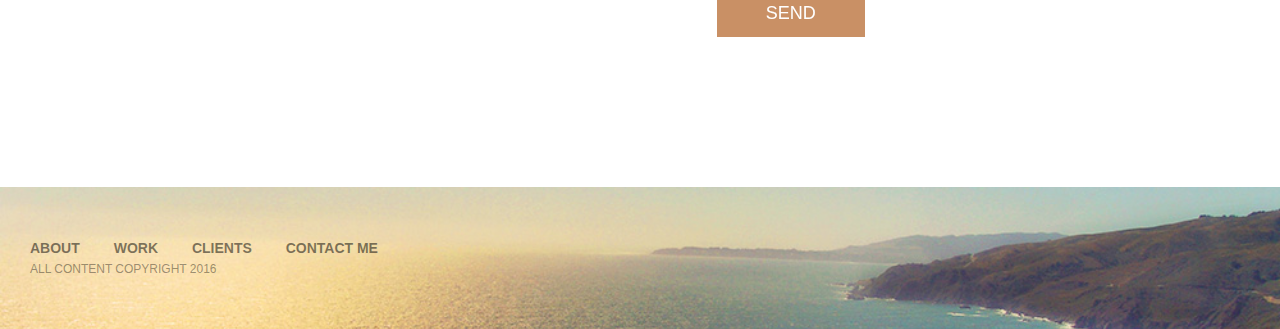
==== commit 0027acd6: "return styles and scripts" ====
--- a/index.html
+++ b/index.html
@@ -2,17 +2,17 @@
 <!DOCTYPE html>
 <html class="">
 <head>
-  <!--<meta charset="UTF-8">-->
-  <!--<meta name="apple-mobile-web-app-capable" content="yes">-->
-  <!--<meta name="viewport" content="width=device-width, initial-scale=1">-->
-  <!--<meta name="description" content="Provide a description for your website to make it visible to search engines.">-->
-  <!--<meta rel="author" href="https://plus.google.com/u/0/+DevTipsForDesigners/">-->
-  <!--<meta rel="publisher" href="https://plus.google.com/u/0/+DevTipsForDesigners/">-->
+  <meta charset="UTF-8">
+  <meta name="apple-mobile-web-app-capable" content="yes">
+  <meta name="viewport" content="width=device-width, initial-scale=1">
+  <meta name="description" content="Provide a description for your website to make it visible to search engines.">
+  <meta rel="author" href="https://plus.google.com/u/0/+DevTipsForDesigners/">
+  <meta rel="publisher" href="https://plus.google.com/u/0/+DevTipsForDesigners/">
 
   <title>Artists Theme</title>
 
-  <!--<link rel="stylesheet" href="style.css">-->
-  <!--[if lt IE 9]><!--<script src="http://html5shim.googlecode.com/svn/trunk/html5.js"></script>--><![endif]-->
+  <link rel="stylesheet" href="style.css">
+  <!--[if lt IE 9]><script src="http://html5shim.googlecode.com/svn/trunk/html5.js"></script><![endif]-->
 
   
 
@@ -22,7 +22,7 @@
   
 </div>   -->    
 <!-- <section class="main-wrapper"> -->
-<!--<style type="text/css">#hellopreloader>p{display:none;}#hellopreloader_preload{display: block;position: fixed;z-index: 99999;top: 0;left: 0;width: 100%;height: 100%;min-width: 1000px;background: #67809F url(http://hello-site.ru//main/images/preloads/ball-triangle.svg) center center no-repeat;background-size:113px;}</style>-->
+<style type="text/css">#hellopreloader>p{display:none;}#hellopreloader_preload{display: block;position: fixed;z-index: 99999;top: 0;left: 0;width: 100%;height: 100%;min-width: 1000px;background: #67809F url(http://hello-site.ru//main/images/preloads/ball-triangle.svg) center center no-repeat;background-size:113px;}</style>
 <div id="hellopreloader"><div id="hellopreloader_preload"></div><p><a href="http://hello-site.ru">Hello-Site.ru. Бесплатный конструктор сайтов.</a></p></div>
 
 
@@ -366,12 +366,12 @@
       
 
 
-    <!--<script src="js/jquery-2.2.1.js"></script>-->
-    <!--<script src="js/functions.js"></script>-->
-    <!--<script src="js/constructor.js"></script>-->
+    <script src="js/jquery-2.2.1.js"></script>
+    <script src="js/functions.js"></script>
+    <script src="js/constructor.js"></script>
    <!-- HelloPreload http://hello-site.ru/preloader/ -->
 
-<!--<script type="text/javascript">var hellopreloader = document.getElementById("hellopreloader_preload");function fadeOutnojquery(el){el.style.opacity = 1;var interhellopreloader = setInterval(function(){el.style.opacity = el.style.opacity - 0.05;if (el.style.opacity <=0.05){ clearInterval(interhellopreloader);hellopreloader.style.display = "none";}},16);}window.onload = function(){setTimeout(function(){fadeOutnojquery(hellopreloader);},1000);};</script>-->
+<script type="text/javascript">var hellopreloader = document.getElementById("hellopreloader_preload");function fadeOutnojquery(el){el.style.opacity = 1;var interhellopreloader = setInterval(function(){el.style.opacity = el.style.opacity - 0.05;if (el.style.opacity <=0.05){ clearInterval(interhellopreloader);hellopreloader.style.display = "none";}},16);}window.onload = function(){setTimeout(function(){fadeOutnojquery(hellopreloader);},1000);};</script>
 <!-- HelloPreload http://hello-site.ru/preloader/ -->
 </body>
 </html>
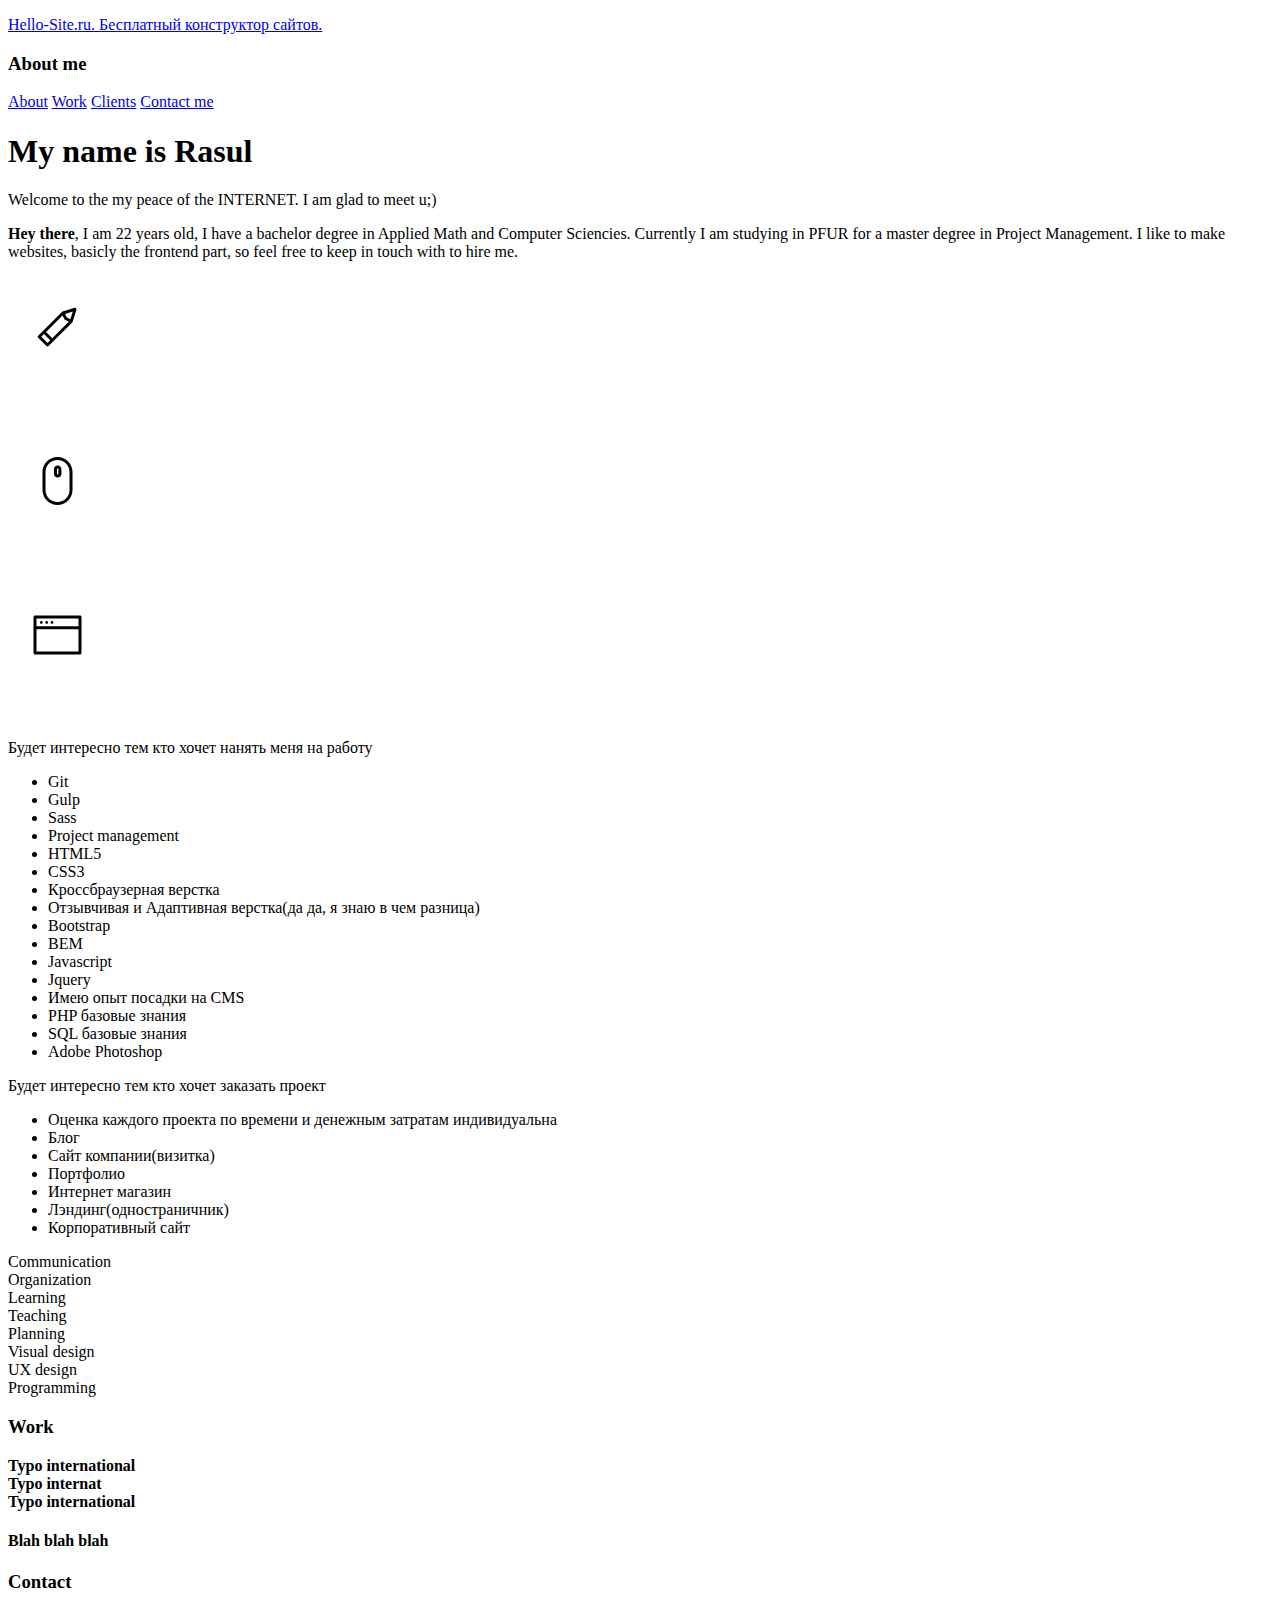
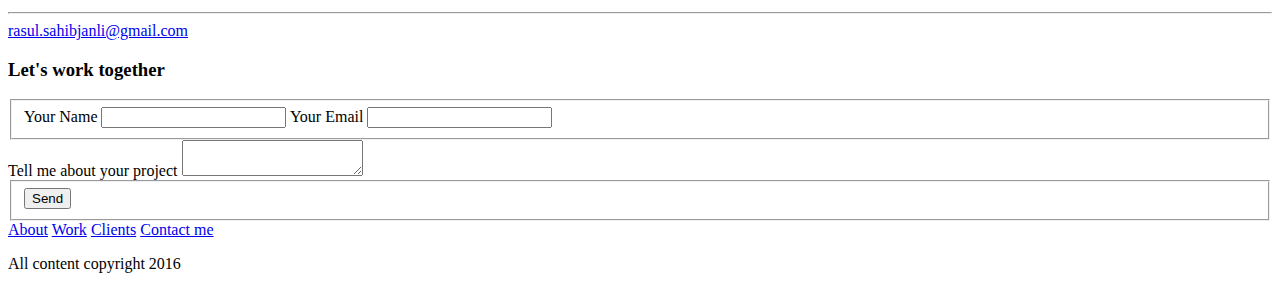
==== commit 7109a772: "remove scripts and tags" ====
--- a/index.html
+++ b/index.html
@@ -11,8 +11,8 @@
 
   <title>Artists Theme</title>
 
-  <link rel="stylesheet" href="style.css">
-  <!--[if lt IE 9]><script src="http://html5shim.googlecode.com/svn/trunk/html5.js"></script><![endif]-->
+  <!--<link rel="stylesheet" href="style.css">-->
+  <!--[if lt IE 9]><!--<script src="http://html5shim.googlecode.com/svn/trunk/html5.js"></script>--><![endif]-->
 
   
 
@@ -22,7 +22,7 @@
   
 </div>   -->    
 <!-- <section class="main-wrapper"> -->
-<style type="text/css">#hellopreloader>p{display:none;}#hellopreloader_preload{display: block;position: fixed;z-index: 99999;top: 0;left: 0;width: 100%;height: 100%;min-width: 1000px;background: #67809F url(http://hello-site.ru//main/images/preloads/ball-triangle.svg) center center no-repeat;background-size:113px;}</style>
+<!--<style type="text/css">#hellopreloader>p{display:none;}#hellopreloader_preload{display: block;position: fixed;z-index: 99999;top: 0;left: 0;width: 100%;height: 100%;min-width: 1000px;background: #67809F url(http://hello-site.ru//main/images/preloads/ball-triangle.svg) center center no-repeat;background-size:113px;}</style>-->
 <div id="hellopreloader"><div id="hellopreloader_preload"></div><p><a href="http://hello-site.ru">Hello-Site.ru. Бесплатный конструктор сайтов.</a></p></div>
 
 
@@ -358,6 +358,7 @@
        
         </div>
       </div>
+      </div>
 
     </footer>
 
@@ -366,12 +367,12 @@
       
 
 
-    <script src="js/jquery-2.2.1.js"></script>
-    <script src="js/functions.js"></script>
-    <script src="js/constructor.js"></script>
+    <!--<script src="js/jquery-2.2.1.js"></script>-->
+    <!--<script src="js/functions.js"></script>-->
+    <!--<script src="js/constructor.js"></script>-->
    <!-- HelloPreload http://hello-site.ru/preloader/ -->
 
-<script type="text/javascript">var hellopreloader = document.getElementById("hellopreloader_preload");function fadeOutnojquery(el){el.style.opacity = 1;var interhellopreloader = setInterval(function(){el.style.opacity = el.style.opacity - 0.05;if (el.style.opacity <=0.05){ clearInterval(interhellopreloader);hellopreloader.style.display = "none";}},16);}window.onload = function(){setTimeout(function(){fadeOutnojquery(hellopreloader);},1000);};</script>
+<!--<script type="text/javascript">var hellopreloader = document.getElementById("hellopreloader_preload");function fadeOutnojquery(el){el.style.opacity = 1;var interhellopreloader = setInterval(function(){el.style.opacity = el.style.opacity - 0.05;if (el.style.opacity <=0.05){ clearInterval(interhellopreloader);hellopreloader.style.display = "none";}},16);}window.onload = function(){setTimeout(function(){fadeOutnojquery(hellopreloader);},1000);};</script>-->
 <!-- HelloPreload http://hello-site.ru/preloader/ -->
 </body>
 </html>
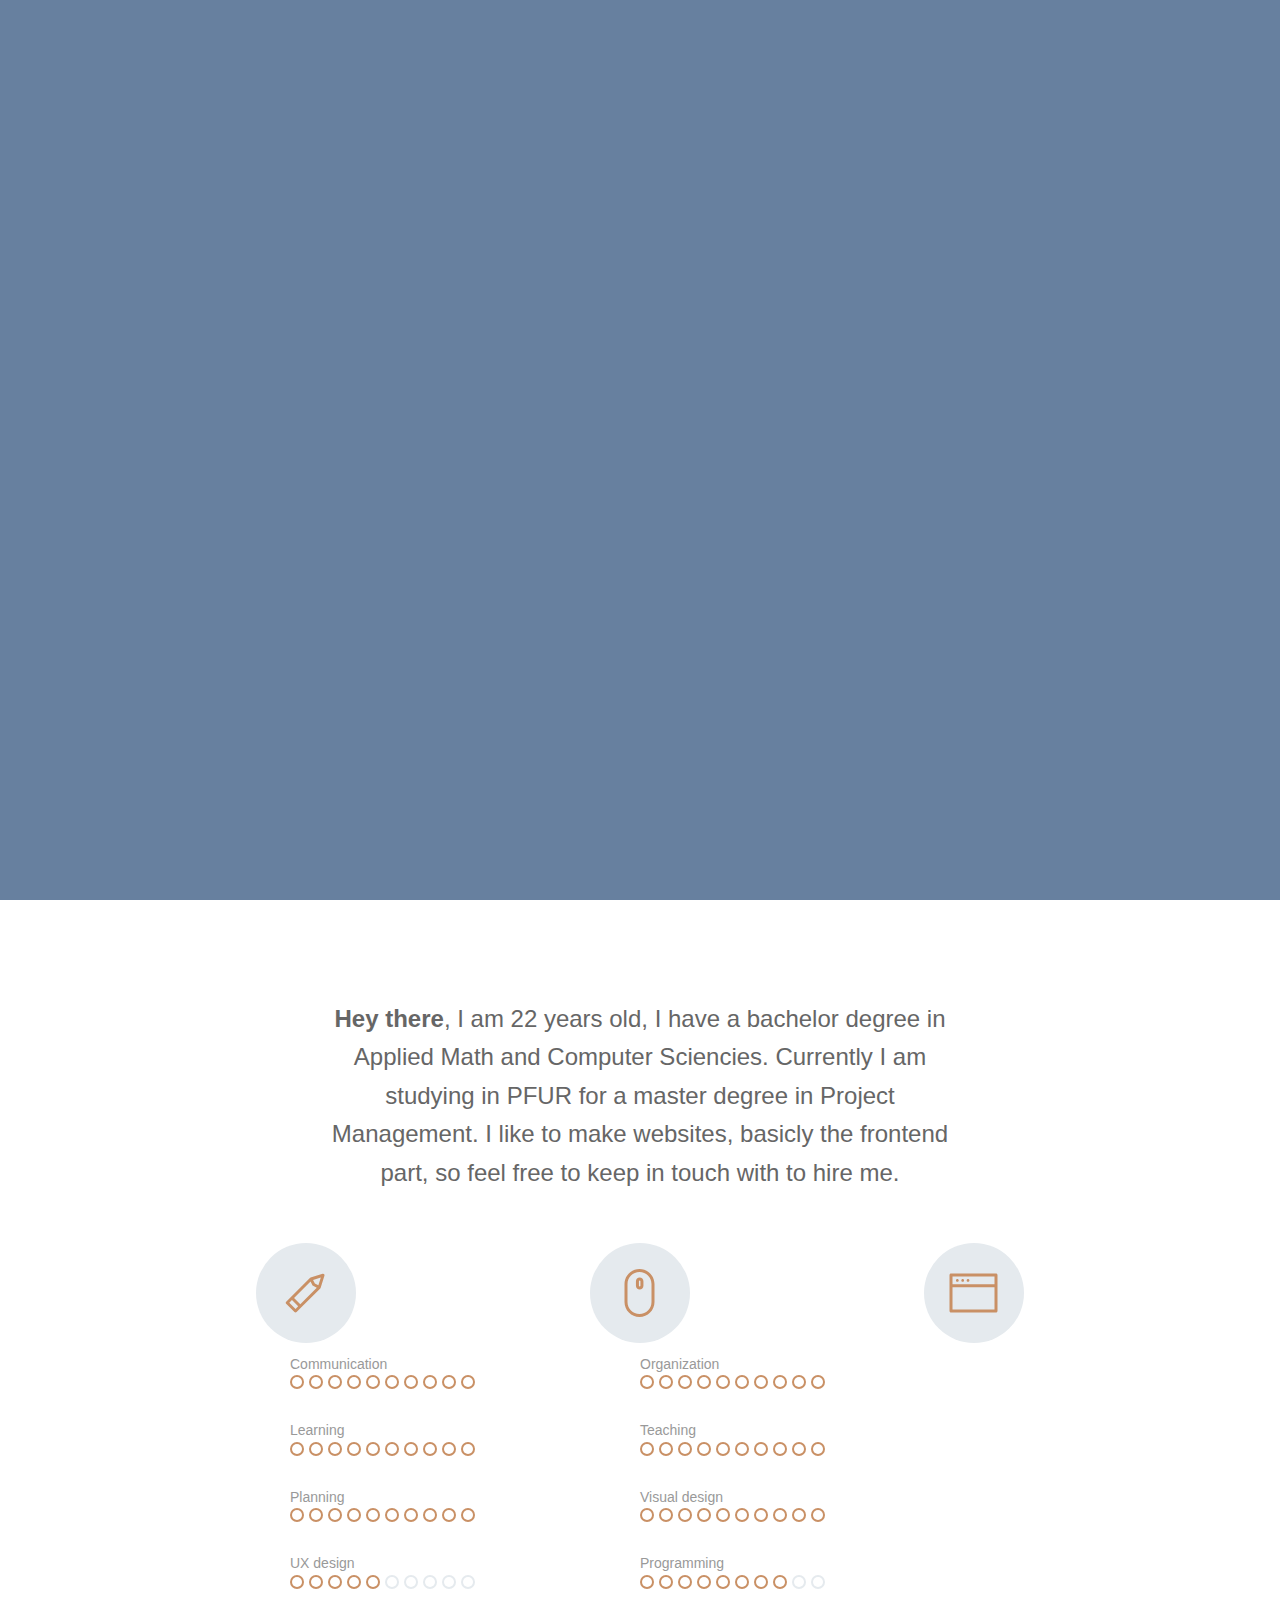
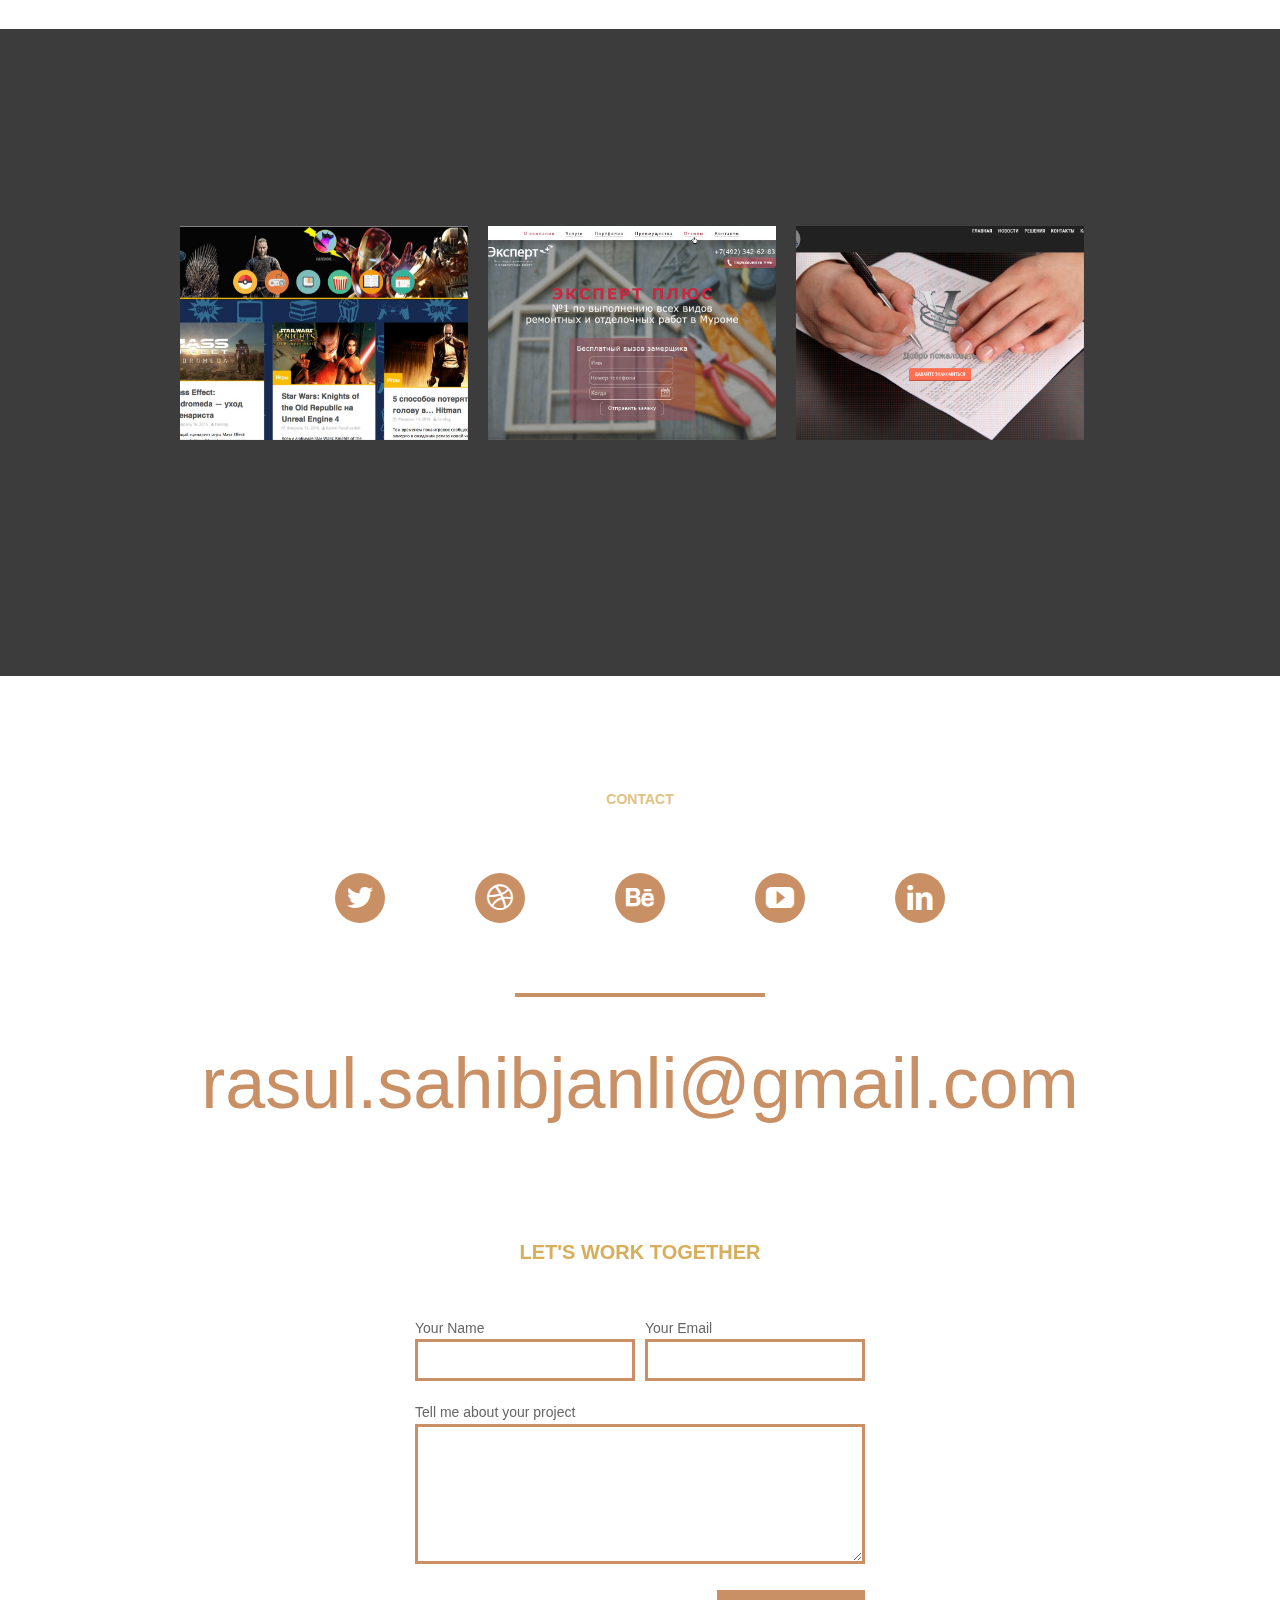
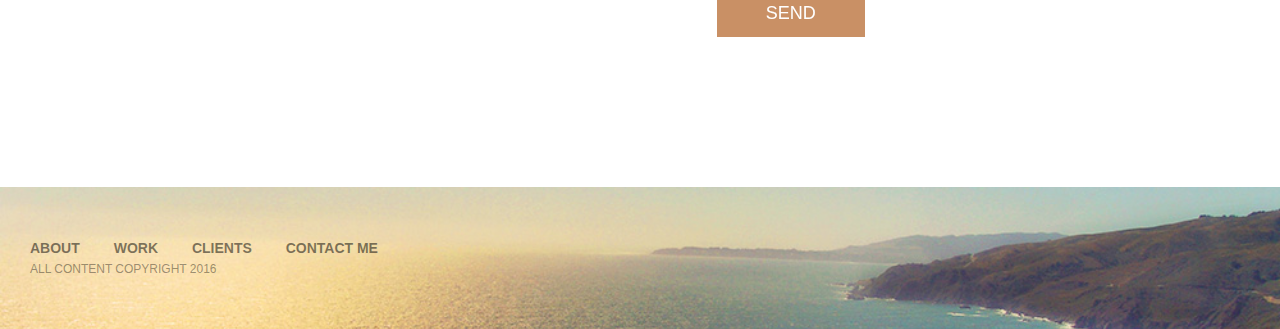
==== commit 8138b255: "return styles and scripts" ====
--- a/index.html
+++ b/index.html
@@ -11,8 +11,8 @@
 
   <title>Artists Theme</title>
 
-  <!--<link rel="stylesheet" href="style.css">-->
-  <!--[if lt IE 9]><!--<script src="http://html5shim.googlecode.com/svn/trunk/html5.js"></script>--><![endif]-->
+  <link rel="stylesheet" href="style.css">
+  <!--[if lt IE 9]><script src="http://html5shim.googlecode.com/svn/trunk/html5.js"></script><![endif]-->
 
   
 
@@ -22,7 +22,7 @@
   
 </div>   -->    
 <!-- <section class="main-wrapper"> -->
-<!--<style type="text/css">#hellopreloader>p{display:none;}#hellopreloader_preload{display: block;position: fixed;z-index: 99999;top: 0;left: 0;width: 100%;height: 100%;min-width: 1000px;background: #67809F url(http://hello-site.ru//main/images/preloads/ball-triangle.svg) center center no-repeat;background-size:113px;}</style>-->
+<style type="text/css">#hellopreloader>p{display:none;}#hellopreloader_preload{display: block;position: fixed;z-index: 99999;top: 0;left: 0;width: 100%;height: 100%;min-width: 1000px;background: #67809F url(http://hello-site.ru//main/images/preloads/ball-triangle.svg) center center no-repeat;background-size:113px;}</style>
 <div id="hellopreloader"><div id="hellopreloader_preload"></div><p><a href="http://hello-site.ru">Hello-Site.ru. Бесплатный конструктор сайтов.</a></p></div>
 
 
@@ -358,7 +358,6 @@
        
         </div>
       </div>
-      </div>
 
     </footer>
 
@@ -367,12 +366,12 @@
       
 
 
-    <!--<script src="js/jquery-2.2.1.js"></script>-->
-    <!--<script src="js/functions.js"></script>-->
-    <!--<script src="js/constructor.js"></script>-->
+    <script src="js/jquery-2.2.1.js"></script>
+    <script src="js/functions.js"></script>
+    <script src="js/constructor.js"></script>
    <!-- HelloPreload http://hello-site.ru/preloader/ -->
 
-<!--<script type="text/javascript">var hellopreloader = document.getElementById("hellopreloader_preload");function fadeOutnojquery(el){el.style.opacity = 1;var interhellopreloader = setInterval(function(){el.style.opacity = el.style.opacity - 0.05;if (el.style.opacity <=0.05){ clearInterval(interhellopreloader);hellopreloader.style.display = "none";}},16);}window.onload = function(){setTimeout(function(){fadeOutnojquery(hellopreloader);},1000);};</script>-->
+<script type="text/javascript">var hellopreloader = document.getElementById("hellopreloader_preload");function fadeOutnojquery(el){el.style.opacity = 1;var interhellopreloader = setInterval(function(){el.style.opacity = el.style.opacity - 0.05;if (el.style.opacity <=0.05){ clearInterval(interhellopreloader);hellopreloader.style.display = "none";}},16);}window.onload = function(){setTimeout(function(){fadeOutnojquery(hellopreloader);},1000);};</script>
 <!-- HelloPreload http://hello-site.ru/preloader/ -->
 </body>
 </html>
